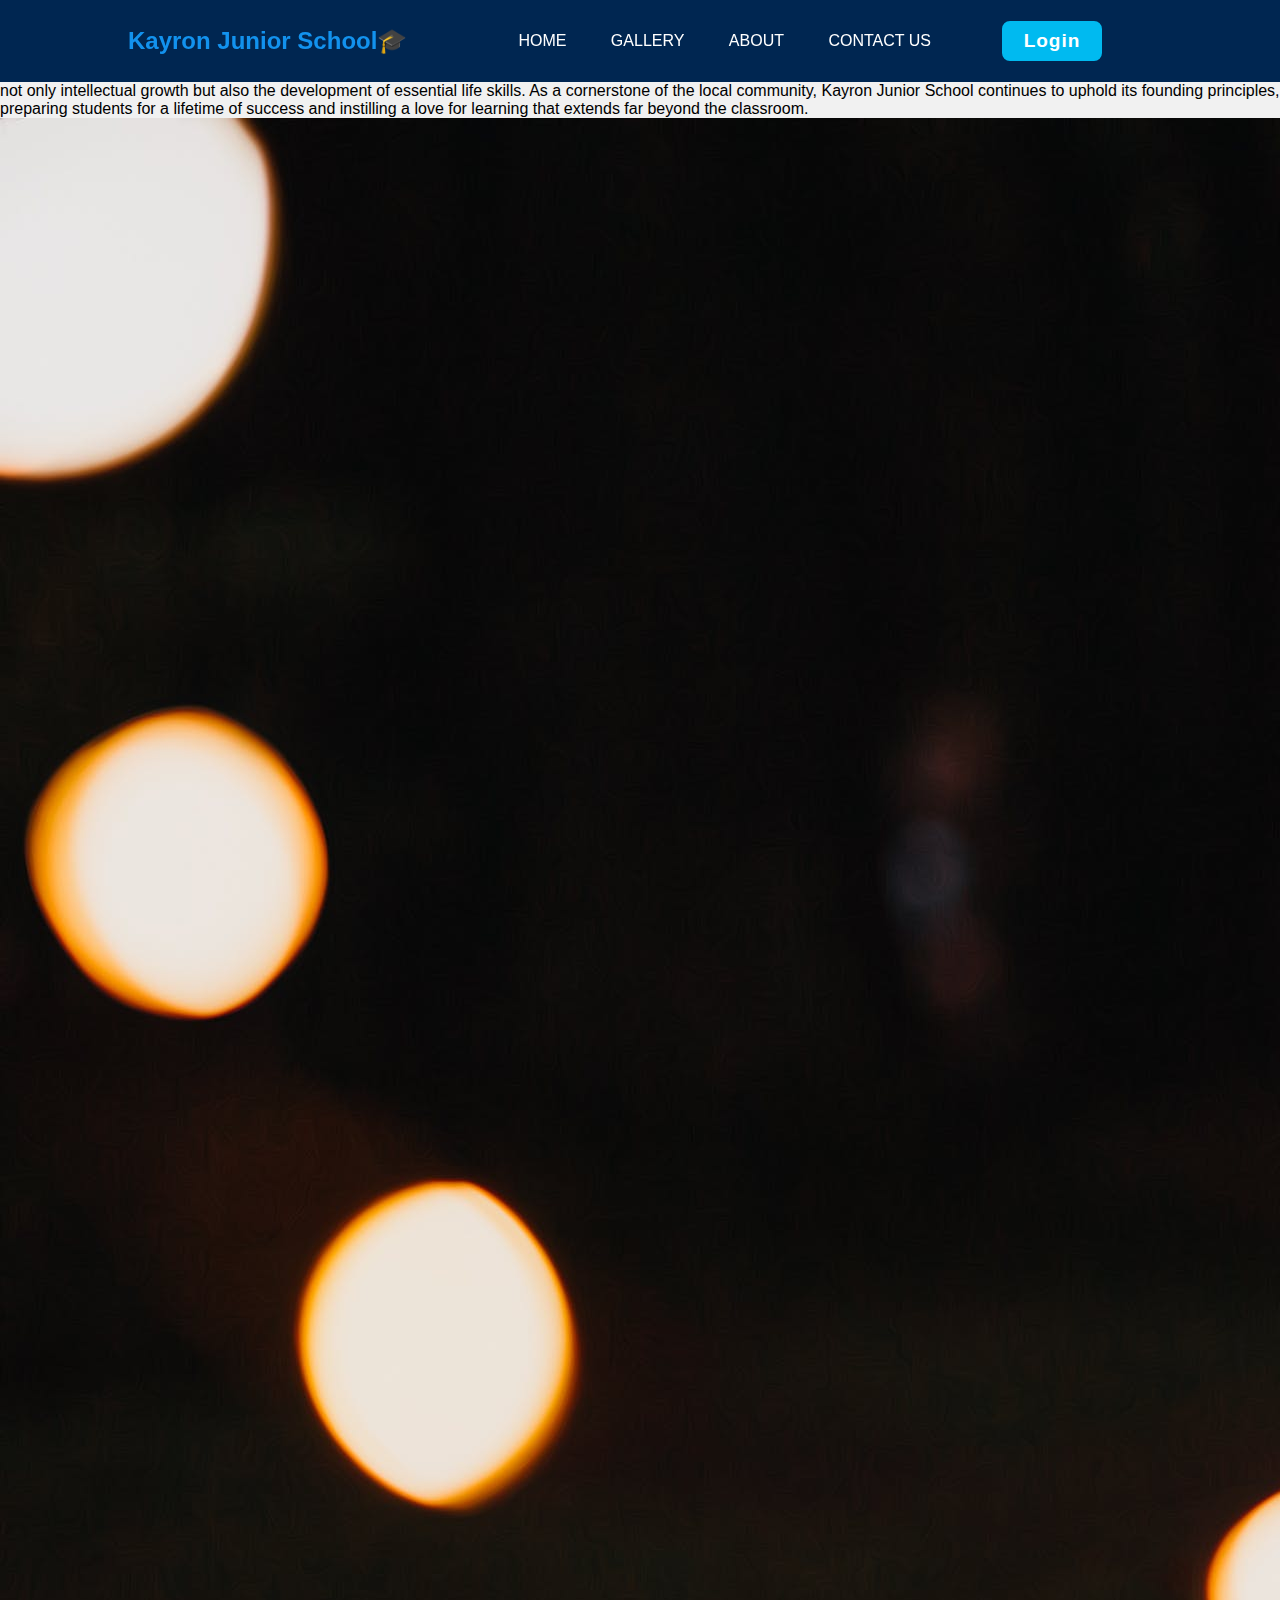
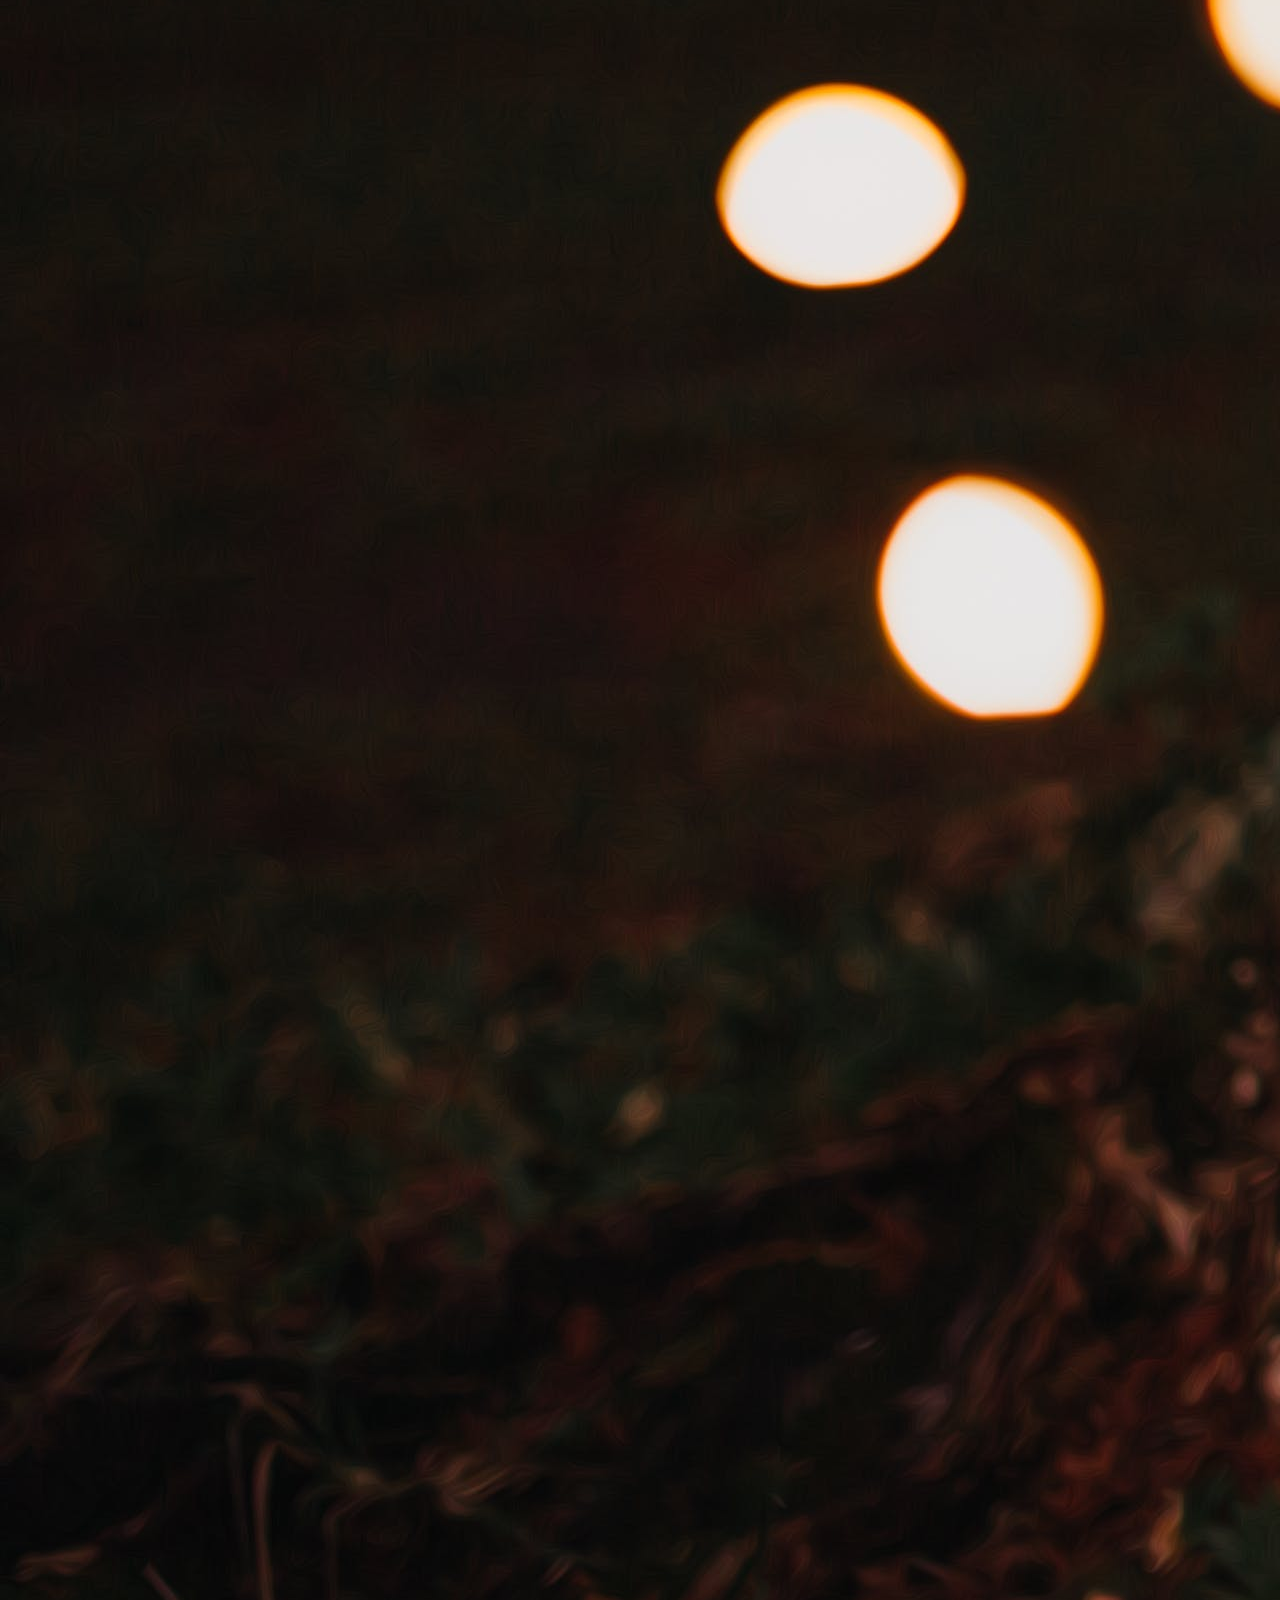
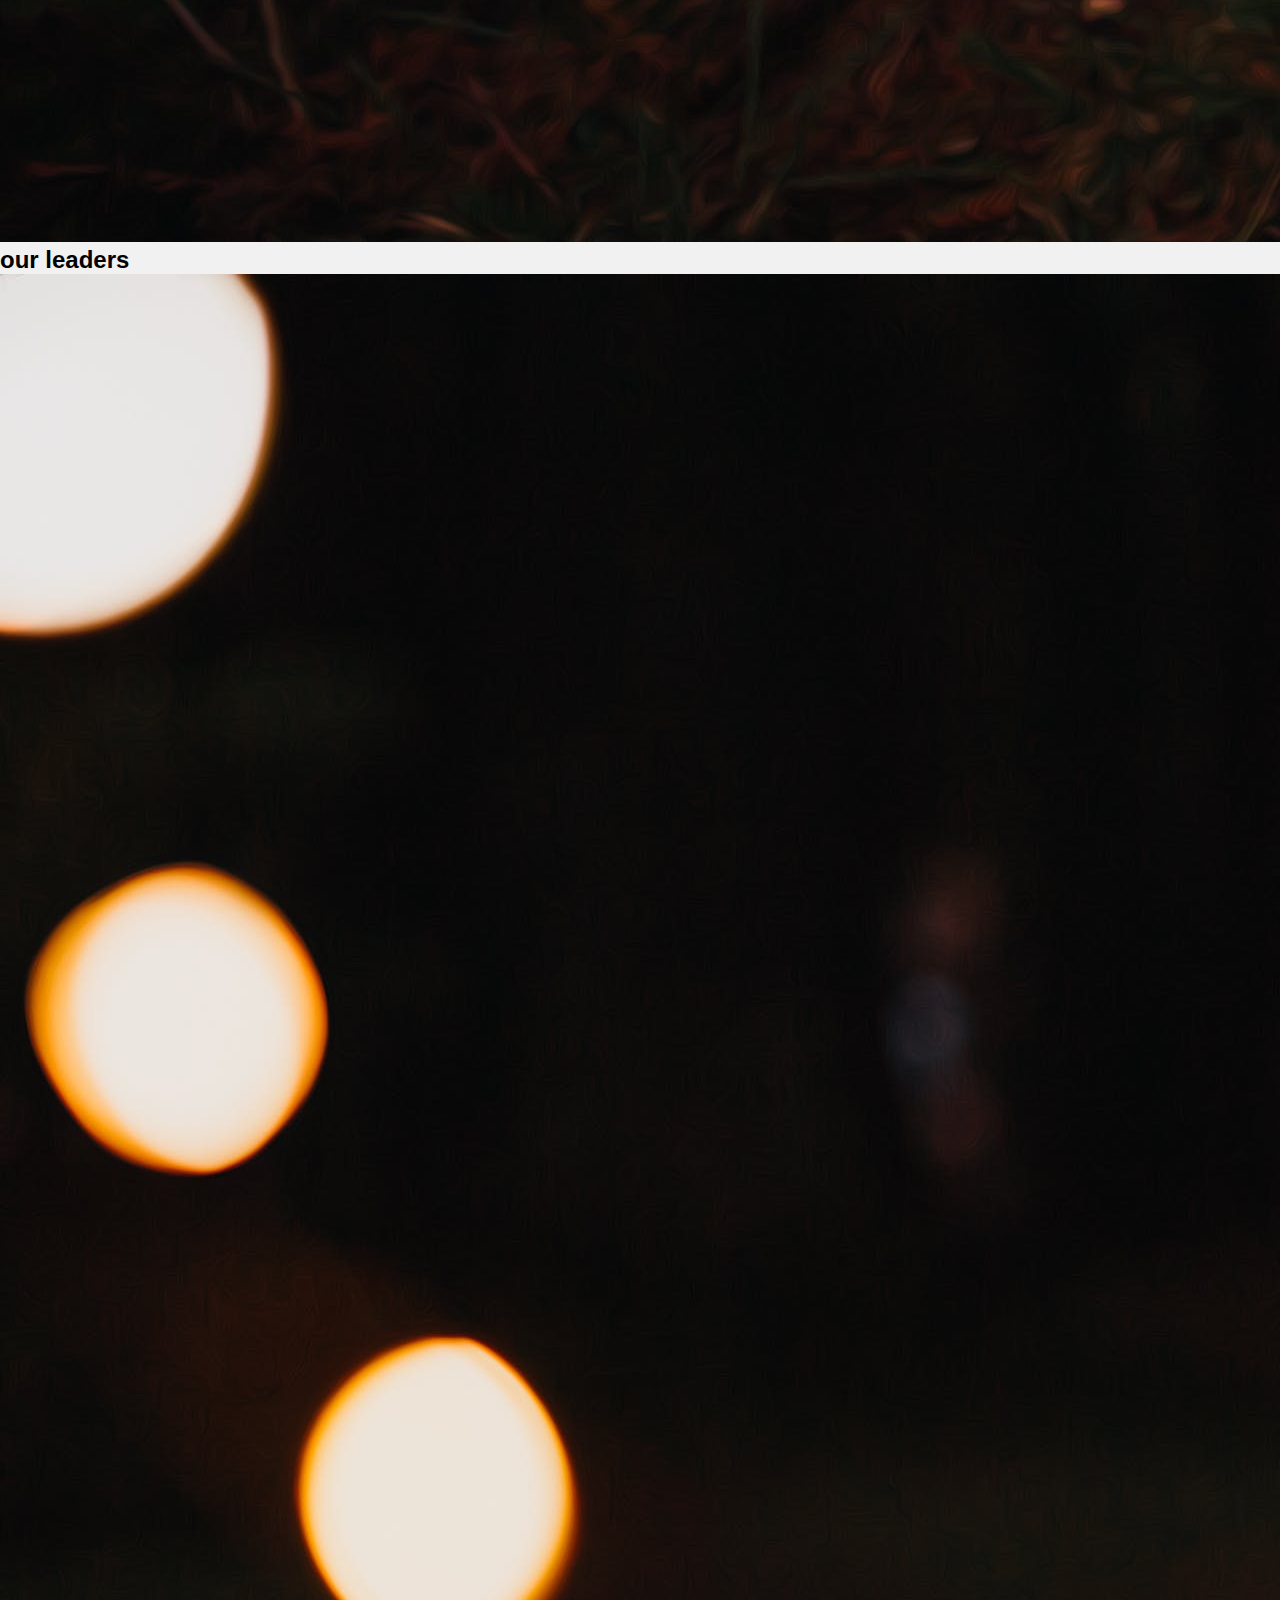
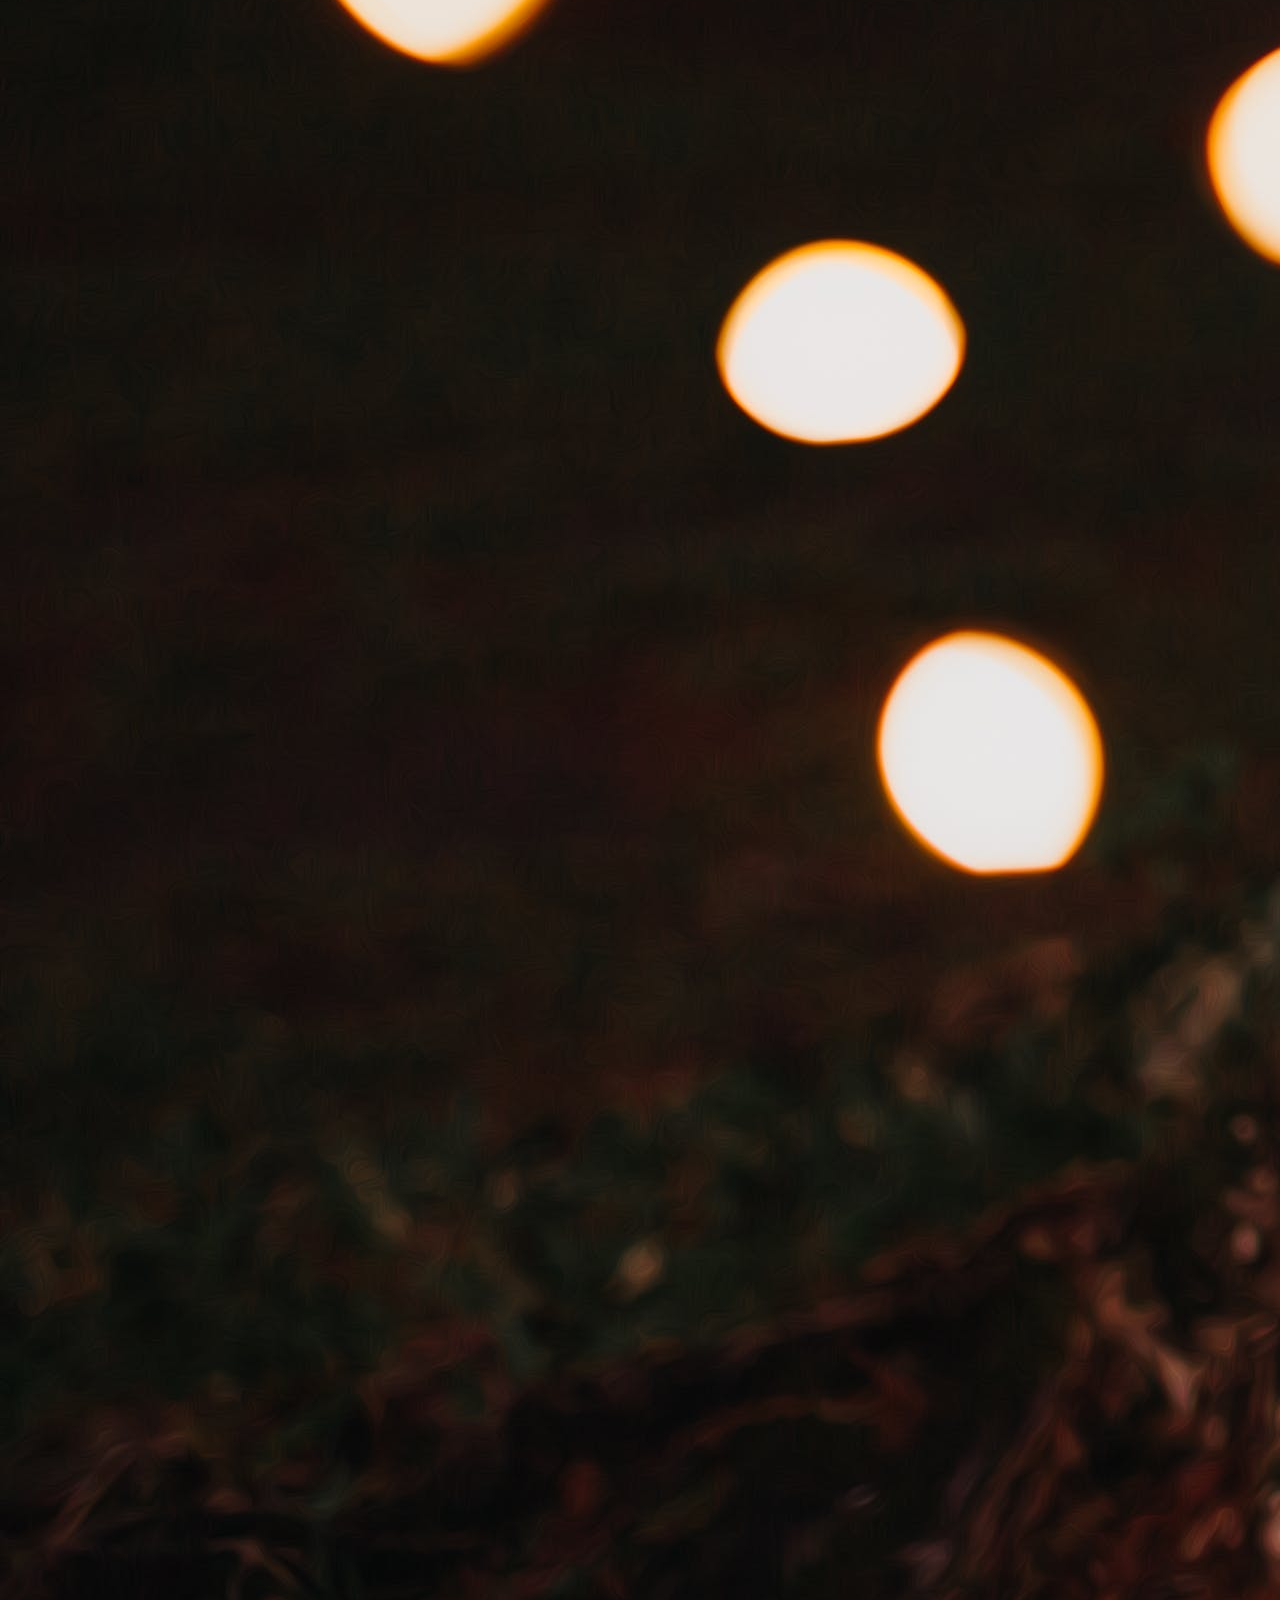
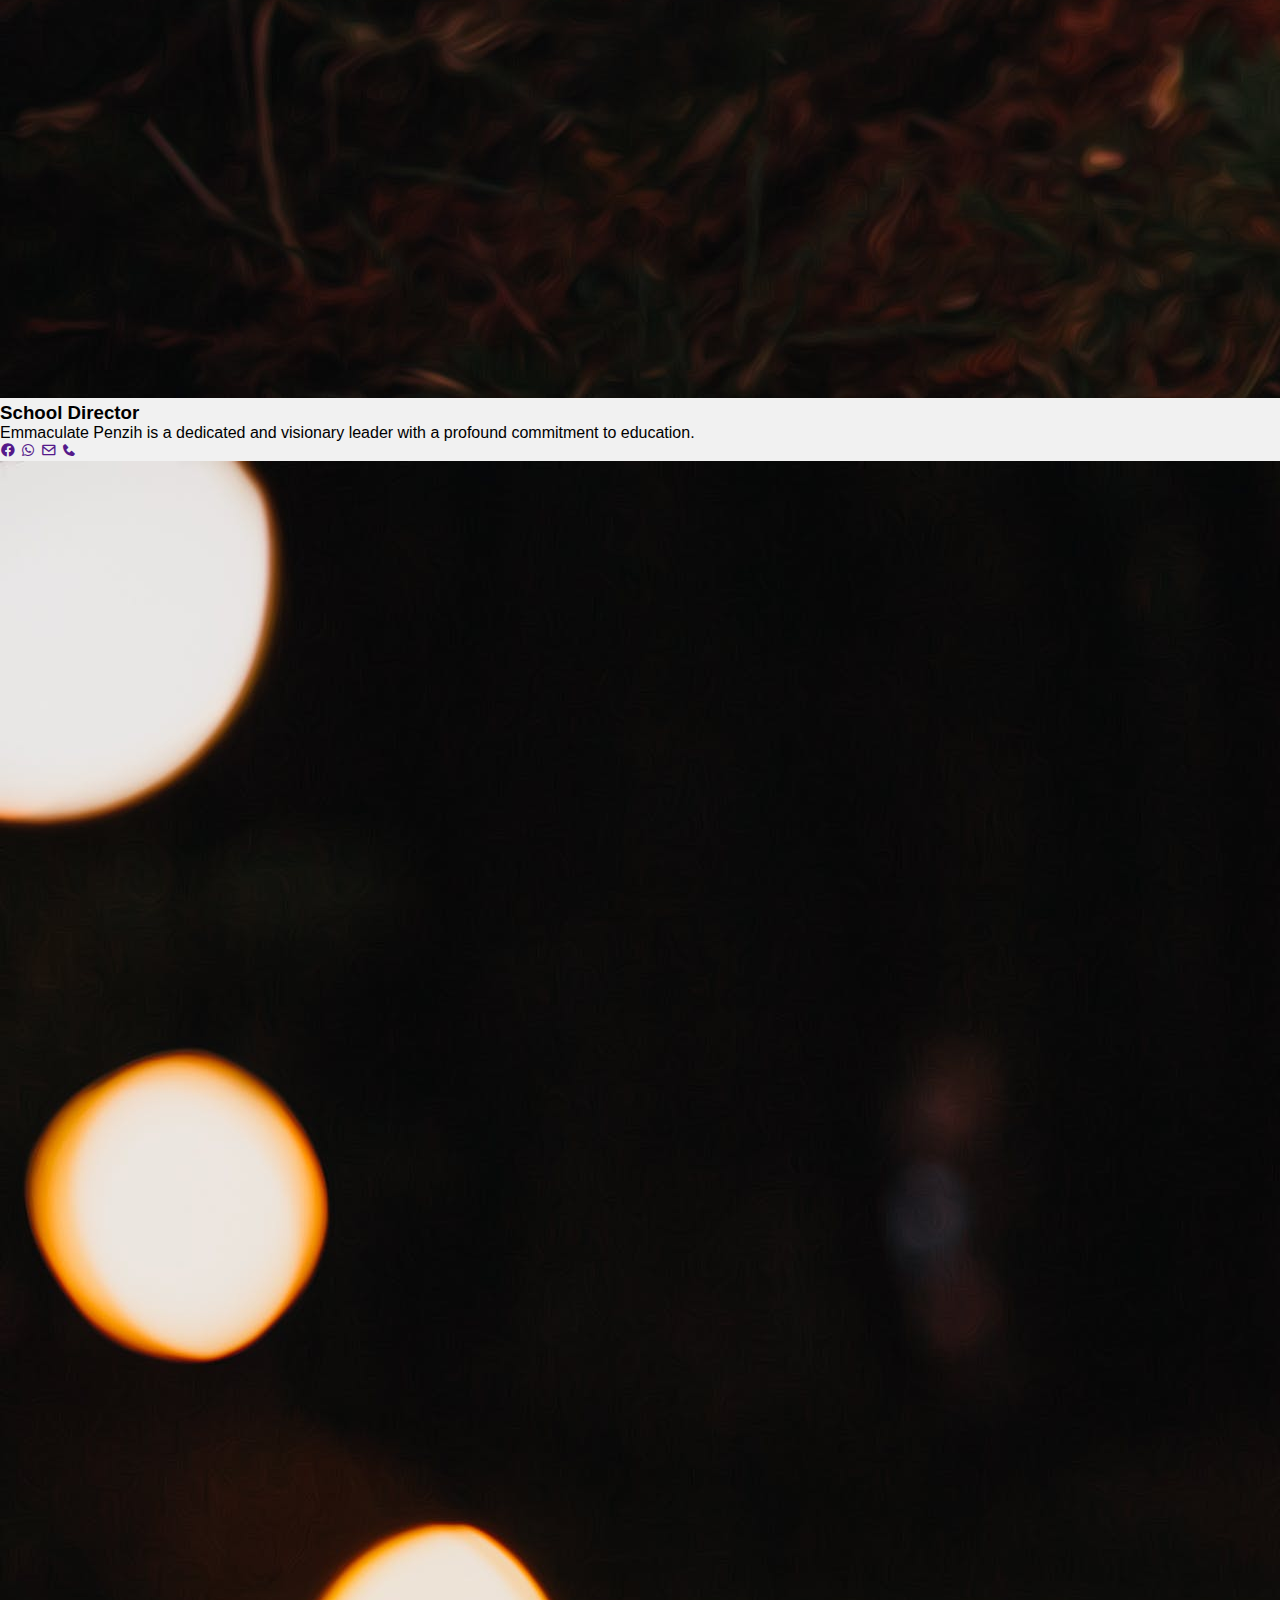
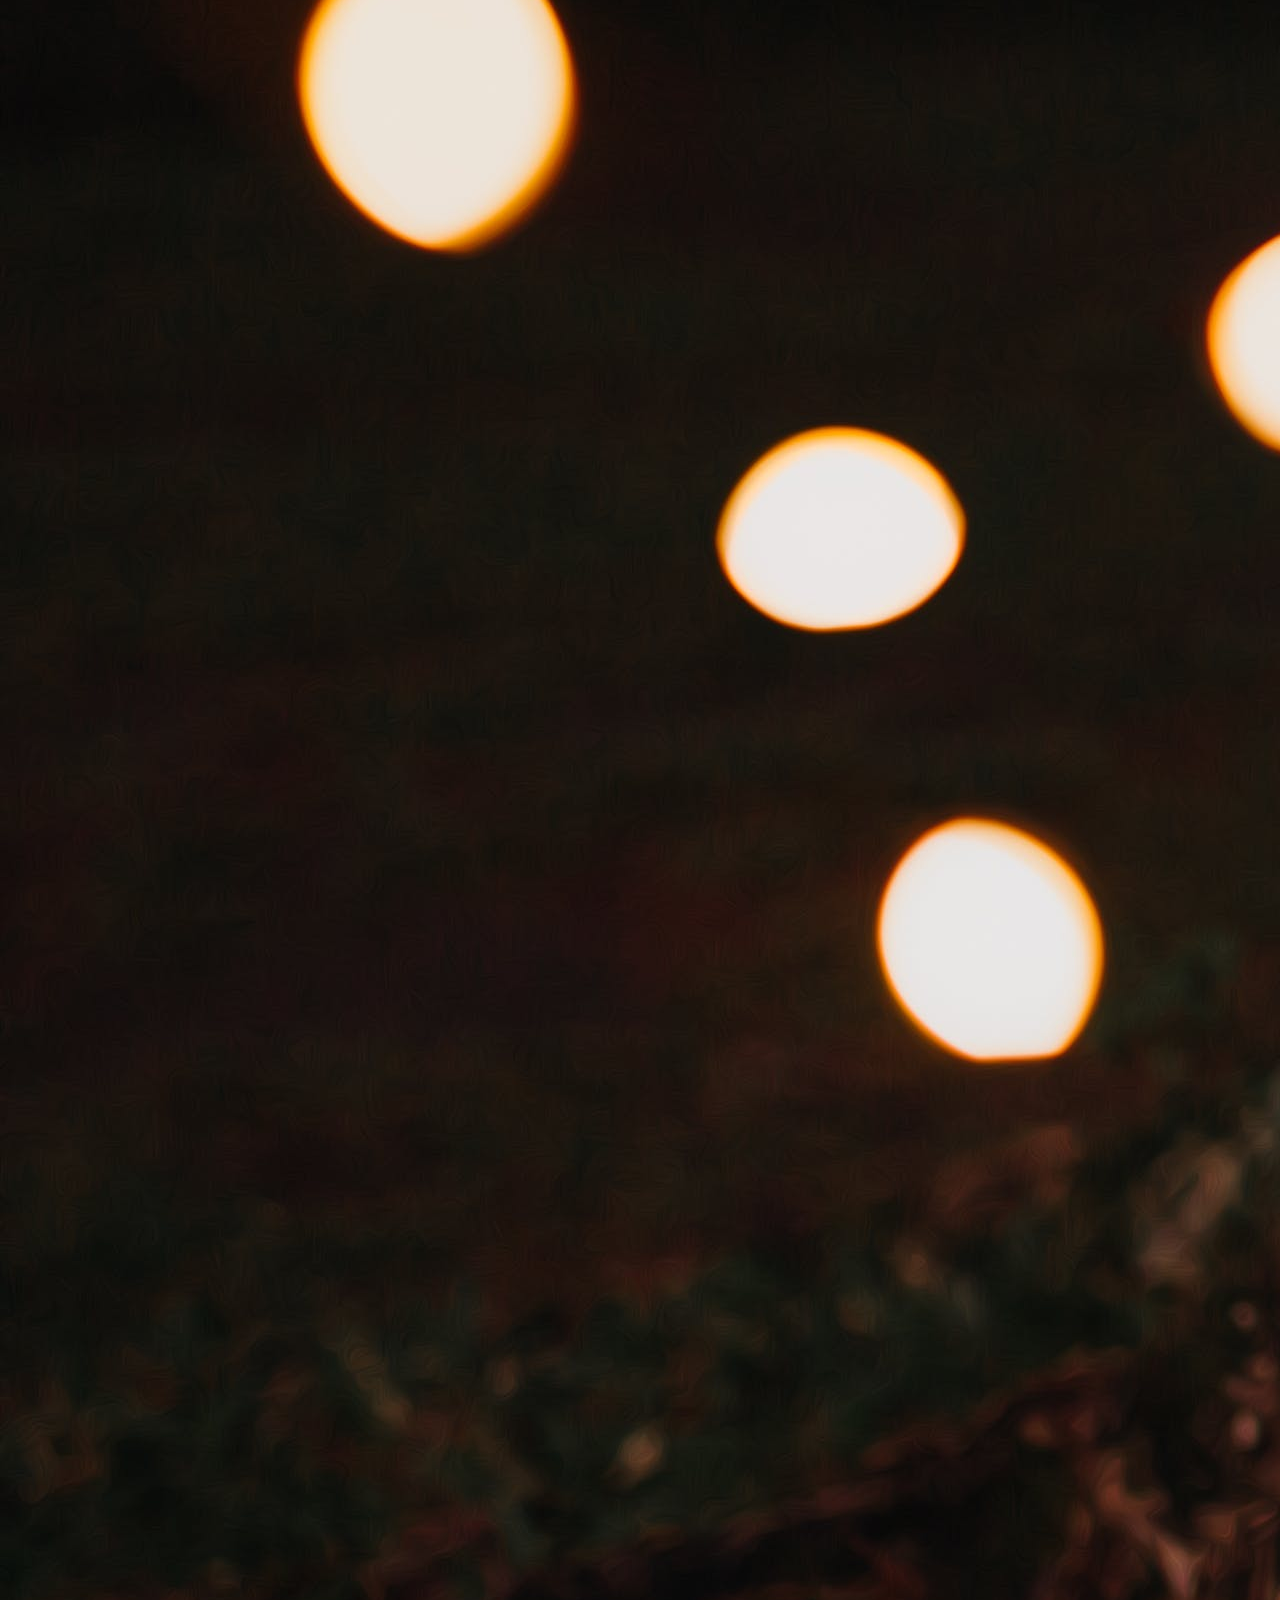
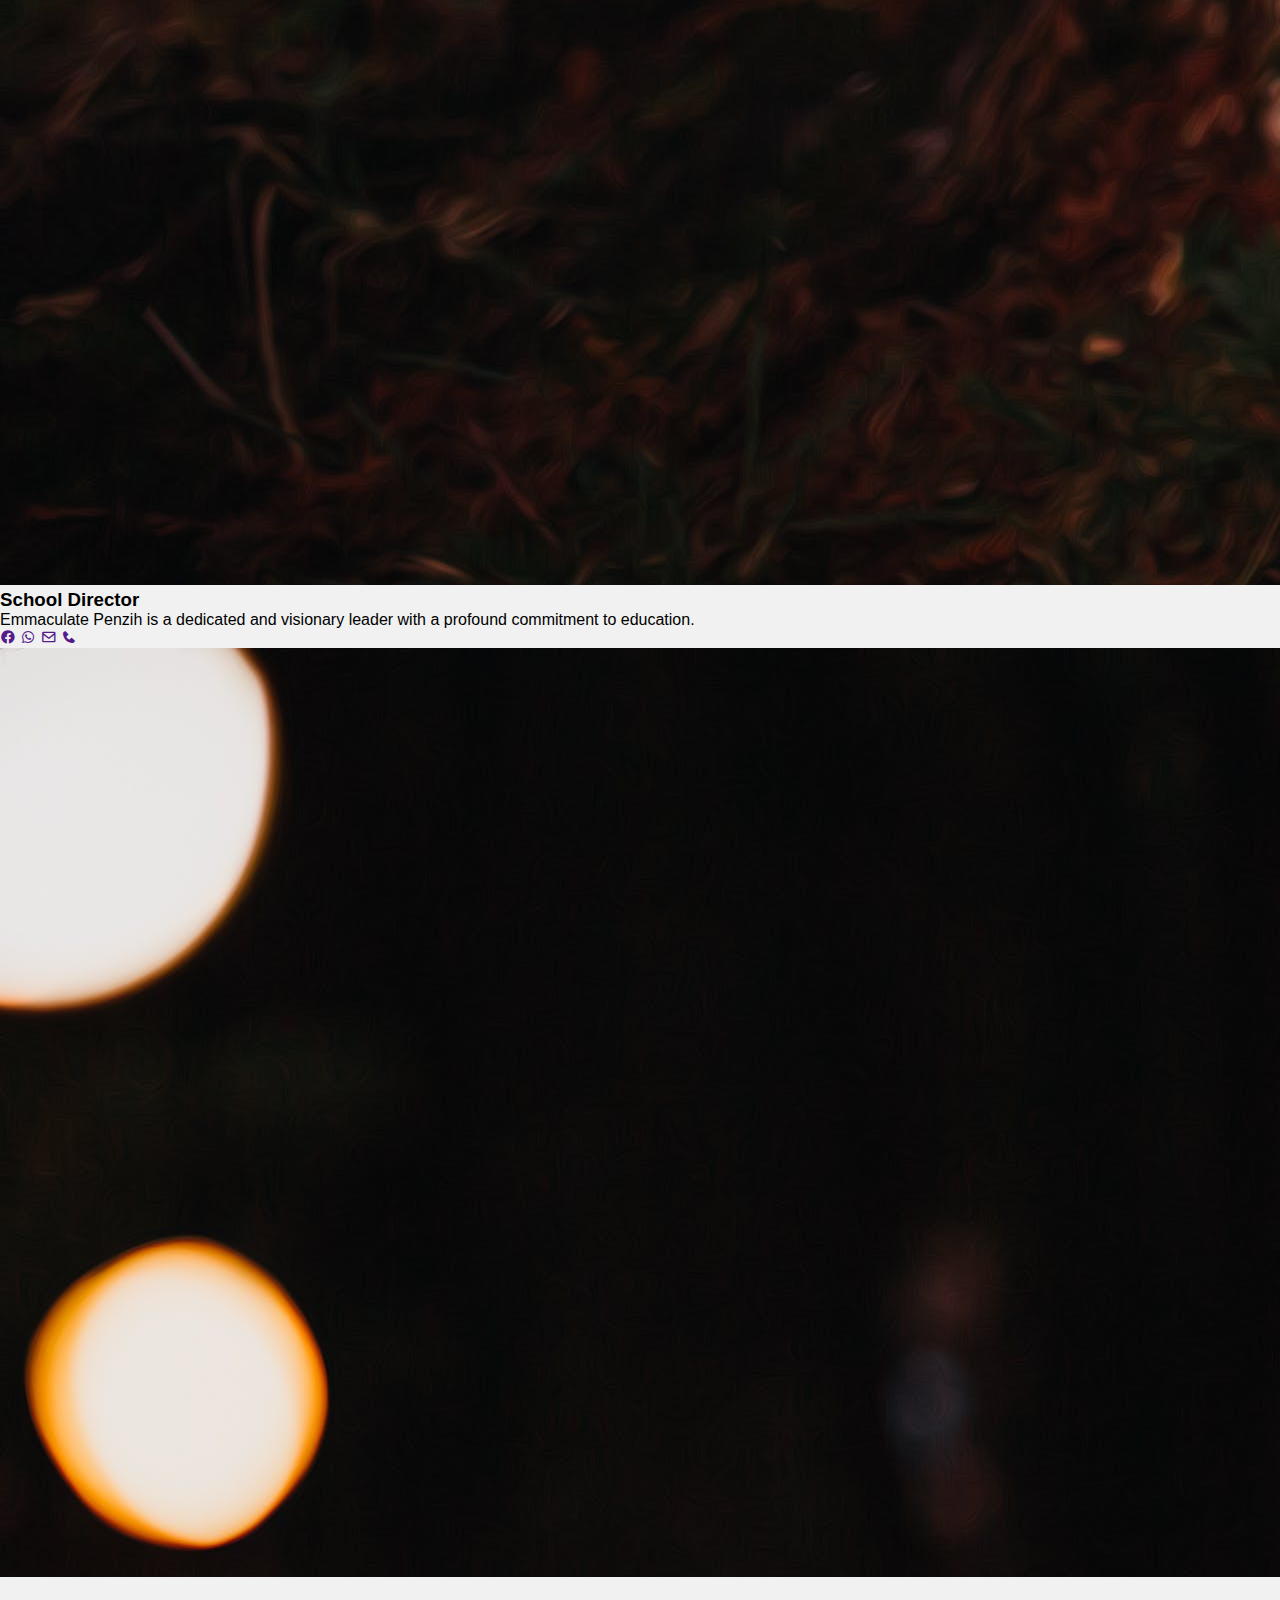
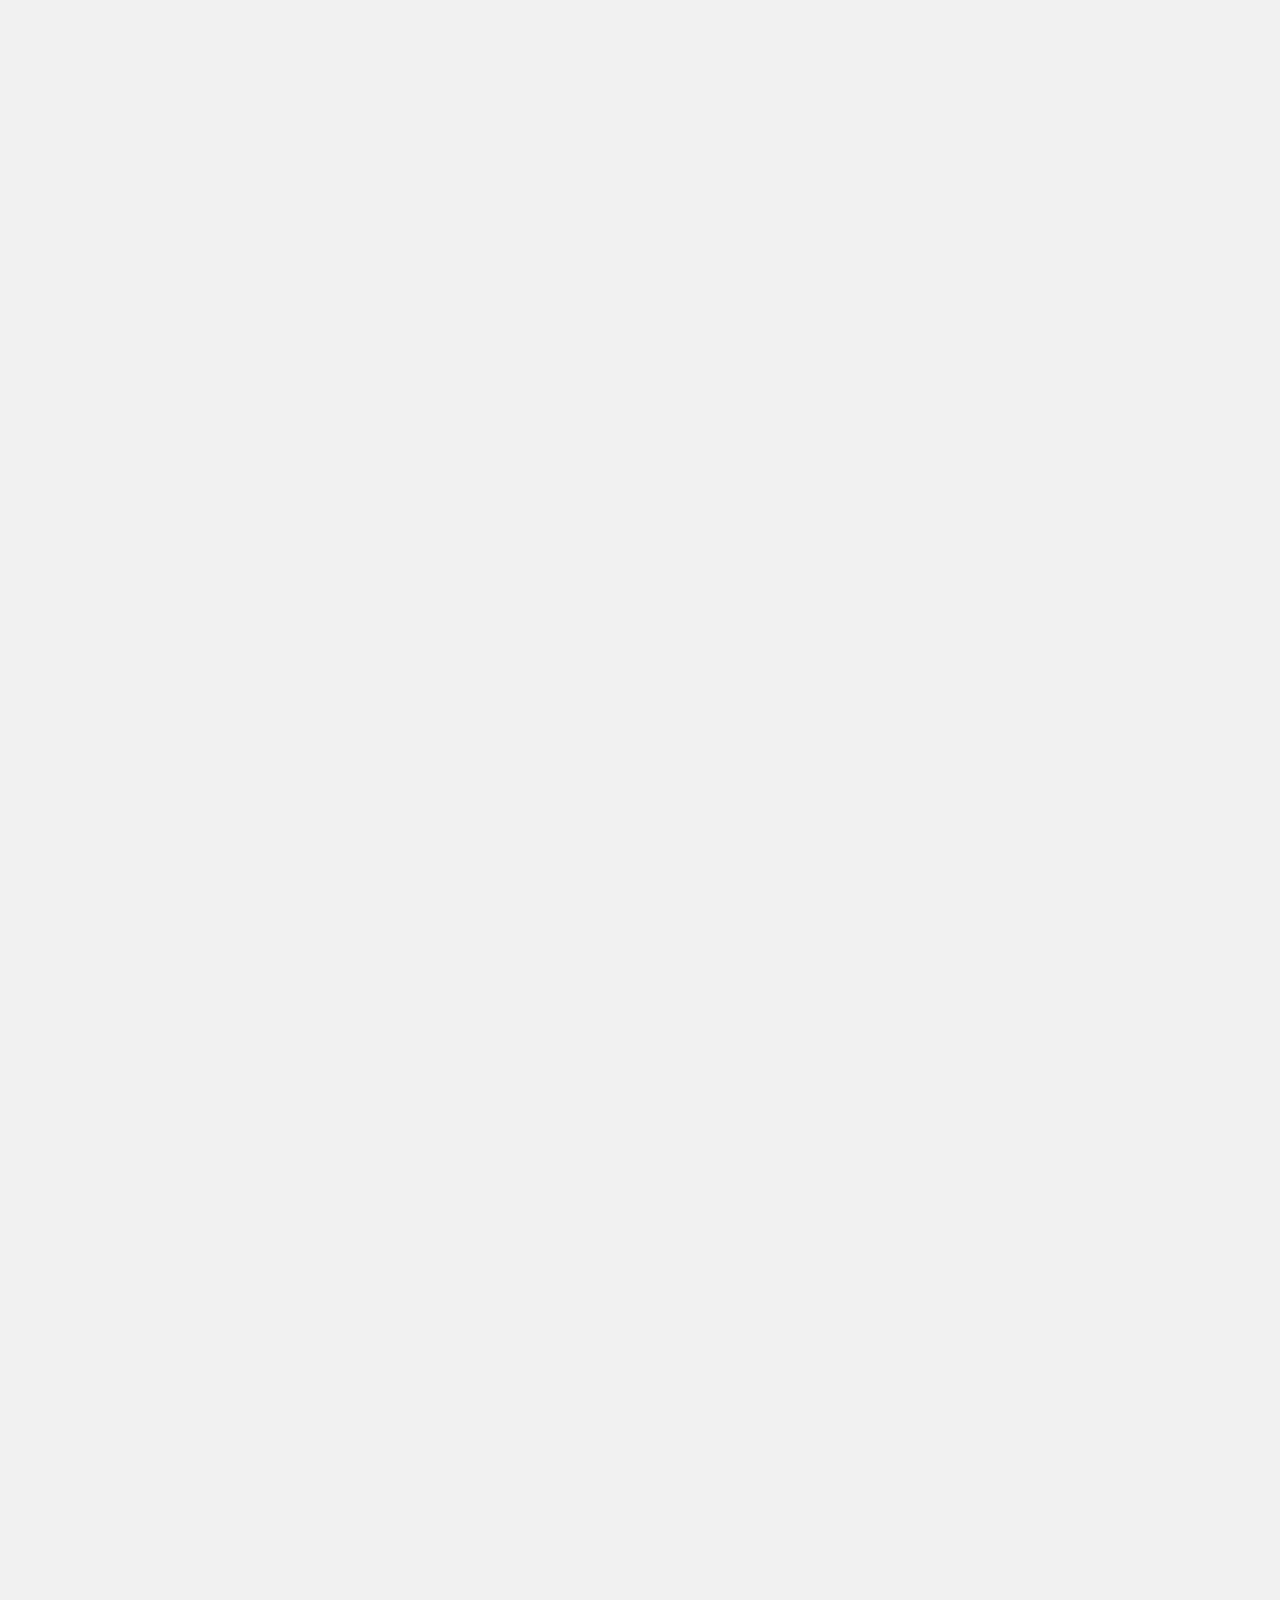
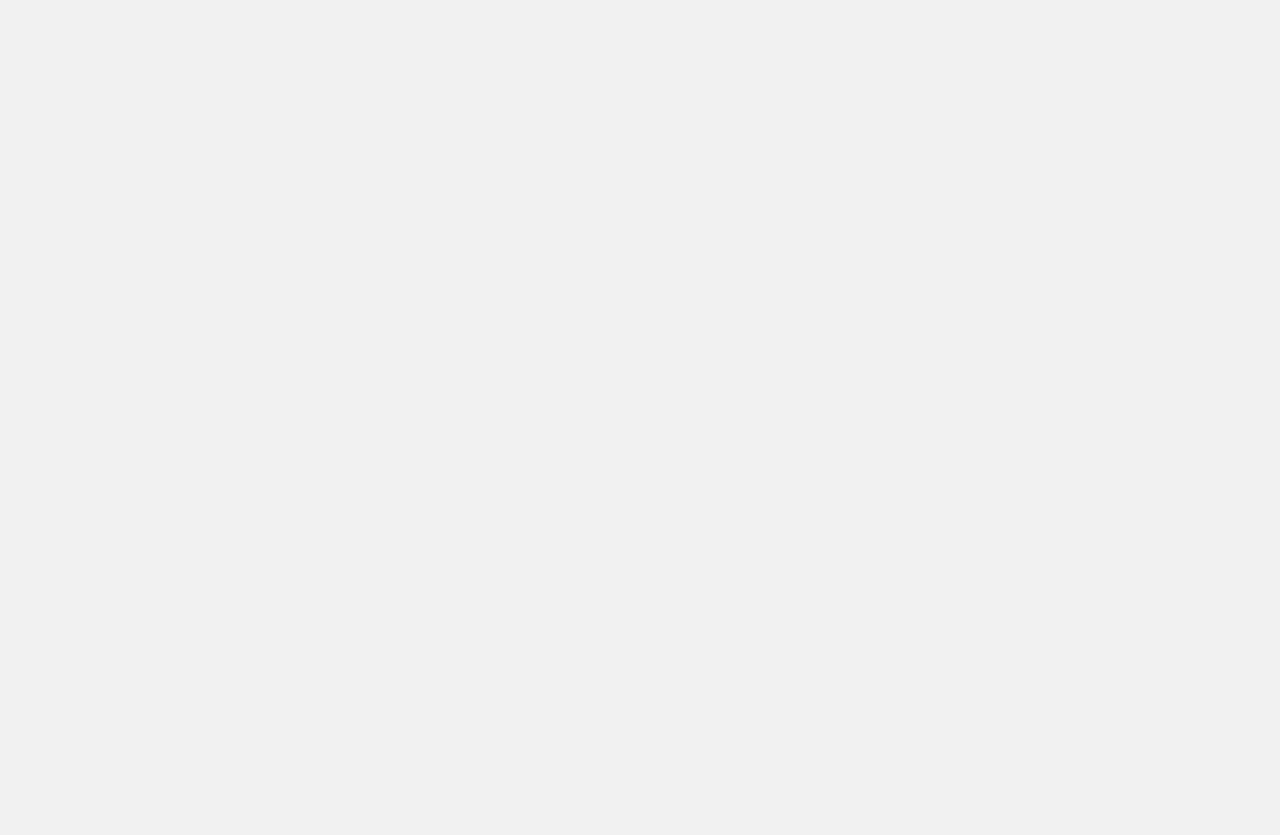
==== about.html @ 2bb521f2 "Add files via upload" ====
<!DOCTYPE html>
<html lang="en">
<head>
    <meta charset="UTF-8">
    <meta name="viewport" content="width=device-width, initial-scale=1.0">
    <title>About us</title>
    <link rel="stylesheet" href="css/style.css">
    <script src="https://cdn.jsdelivr.net/npm/swiper@11/swiper-bundle.min.js"></script>
    <link rel="stylesheet" href="https://cdn.jsdelivr.net/npm/swiper@11/swiper-bundle.min.css"/>
    <link rel="stylesheet" href="https://cdnjs.cloudflare.com/ajax/libs/font-awesome/5.15.4/css/all.min.css">
    <link rel="stylesheet" href="https://cdnjs.cloudflare.com/ajax/libs/font-awesome/6.0.0-beta3/css/all.min.css" integrity="sha384-......" crossorigin="anonymous">
    <link href="https://unpkg.com/boxicons@2.1.0/css/boxicons.min.css" rel="stylesheet">
    <link rel="stylesheet" href="https://cdnjs.cloudflare.com/ajax/libs/font-awesome/5.15.4/css/all.min.css" integrity="sha512-xjZq2jf3vzsFoXGrBmBuX6XA/oSMsdPBhNf/52LJd8eRE83b3FgjWxT3LVpC8AkGYHEFvQ7UuNlB4yytET7i1A==" crossorigin="anonymous" referrerpolicy="no-referrer" />
</head>
<body>
    <!--header section-->
    <header class="header">
        <a href="" class="logo">Kayron Junior School🎓</a>

        <input type="checkbox" id="check">
        <label for="check" class="icons">
            <i class="fas fa-bars" id="menu-icon"></i>
            <i class="fa-solid fa-xmark" id="close-icon"></i>
        </label>

        <nav class="navbar">
            <a href="index.html">HOME</a>
            <a href="gallery.html">GALLERY</a>
            <a href="about.html">ABOUT</a>
            <a href="contact.html">CONTACT US</a>
        </nav>
        <a href="login.html" class="btn-box">Login</a>
     </header>
    <main class="history">
        <section class="school-history">
            <h2>Brief History Of Our School</h2>
            <div class="brief-history">
                <p>Established in 2016, Kayron Junior School has emerged as a beacon of educational excellence and personalized learning. From its inception, the school has been dedicated to providing a nurturing and intellectually stimulating environment for young learners. With a focus on small class sizes and individualized attention, Kayron Junior School has consistently prioritized the holistic development of its students. The school's commitment to academic rigor is complemented by a vibrant array of extracurricular activities, promoting not only intellectual growth but also the development of essential life skills. As a cornerstone of the local community, Kayron Junior School continues to uphold its founding principles, preparing students for a lifetime of success and instilling a love for learning that extends far beyond the classroom.</p>
                <img src="photos/dark4.jpg" alt="image1">
            </div>
        </section>
        <section class="leaders-cards">
            <div class="department">
                <h2>our leaders</h2>
                <div class="leader-container">
                    <div class="leader">
                        <img src="photos/dark4.jpg" alt="image1" class="leader-image">
                        <div class="leader-content">
                            <h3 class="leader-title">School Director</h3>
                            <p class="leader-text">Emmaculate Penzih is a dedicated and visionary leader with a profound commitment to education.</p>
                            <a href="" class="leader-icons"><i class='bx bxl-facebook-circle'></i></a>
                            <a href="" class="leader-icons"><i class='bx bxl-whatsapp'></i></a>
                            <a href="" class="leader-icons"><i class='bx bx-envelope'></i></a>
                            <a href="" class="leader-icons"><i class='bx bxs-phone'></i></a>
                        </div>
                    </div>
                    <div class="leader">
                        <img src="photos/dark4.jpg" alt="image2" class="leader-image">
                        <div class="leader-content">
                            <h3 class="leader-title">School Director</h3>
                            <p class="leader-text">Emmaculate Penzih is a dedicated and visionary leader with a profound commitment to education.</p>
                            <a href="" class="leader-icons"><i class='bx bxl-facebook-circle'></i></a>
                            <a href="" class="leader-icons"><i class='bx bxl-whatsapp'></i></a>
                            <a href="" class="leader-icons"><i class='bx bx-envelope'></i></a>
                            <a href="" class="leader-icons"><i class='bx bxs-phone'></i></a>
                        </div>
                    </div>
                    <div class="leader">
                        <img src="photos/dark4.jpg" alt="image3" class="leader-image">
                        <div class="leader-content">
                            <h3 class="leader-title">School Director</h3>
                            <p class="leader-text">Emmaculate Penzih is a dedicated and visionary leader with a profound commitment to education.</p>
                            <a href="" class="leader-icons"><i class='bx bxl-facebook-circle'></i></a>
                            <a href="" class="leader-icons"><i class='bx bxl-whatsapp'></i></a>
                            <a href="" class="leader-icons"><i class='bx bx-envelope'></i></a>
                            <a href="" class="leader-icons"><i class='bx bxs-phone'></i></a>
                        </div>
                    </div>
                </div>
            </div>
        </section>
    </main>
</body>
</html>
---- css/style.css ----
@import url(https://fonts.googleapis.com/css?family=Roboto:300,400);
@import url(https://maxcdn.bootstrapcdn.com/font-awesome/4.4.0/css/font-awesome.min.css);
*
{
    margin: 0;
    padding: 0;
    box-sizing: border-box;
    font-family: 'Segoe UI', Tahoma, Geneva, Verdana, sans-serif;
}
body
{
    min-height: 100vh;
    background: #f1f1f1;
}
/*HEADER*/
.header
{
    position: fixed;
    top: 0;
    left: 0;
    width: 100%;
    margin-top: auto;
    padding: 1.3rem 10%;
    display: flex;
    justify-content: space-between;
    align-items: center;
    z-index: 100;
    background: #002651;
}
.header::before
{
    content: '';
    position: absolute;
    top: 0;
    left: 0;
    width: 100%;
    height: 100%;
    backdrop-filter: blur(50px);
    z-index: -1;
}
.logo
{
    font-size: 1.5rem;
    color: #1292ee;
    text-decoration: none;
    font-weight: 700;
}
.navbar a
{
    font-size: 1rem;
    color: #ffff;
    text-decoration: none;
    font-weight: 500;
    margin-left: 2.5rem;
}
#check
{
    display: none;
}
.icons
{
    font-size: 2rem;
    position: absolute;
    right: 5%;
    color: #fff;
    cursor: pointer;
    display: none;
}
.btn-box
{
    position: relative;
    display: inline-flex;
    text-decoration: none;
    justify-content: center;
    align-items: center;
    width: 100px;
    height: 40px;
    color: #fff;
    background-color: #00baf0;
    border: 2px solid #00baf0;
    border-radius: 8px;
    font-size: 19px;
    font-weight: 600;
    letter-spacing: 1px;
    margin-right: 50px;
}
/*FOOTER*/
footer
{
    border-radius: 10px;
    margin-top: 50px;
    background: #002651;
}
.footerContainer
{
    width: 100%;
    padding: 70px 30px 20px;
}
.socialIcons
{
    display: flex;
    justify-content: center;
}
.socialIcons a
{
    text-decoration: none;
    padding: 10px;
    background: #fff;
    margin: 10px;
    border-radius: 50%;
}
.socialIcons a i
{
    font-size: 2em;
    color: #1292ee;
    opacity: 0.9;
}
.socialIcons a:hover
{
    background: #002651;
    transition: 0.5s;
}
.socialIcons a:hover i
{
    color: #fff;
    transition: 0.5s;
}
ul
{
    list-style-type: none;
}
.footerNav
{
    margin: 30px 0;
}
.footerNav ul
{
    display: flex;
    justify-content: center;
}
.footerNav ul li a
{
    color: #fff;
    margin: 20px;
    text-decoration: none;
    font-size: 10px;
    opacity: 0.7;
    transition: 0.5s;
}
.footerNav ul li a:hover
{
    opacity: 1;
}
.footerBottom
{
    background: #000;
    padding: 20px;
    text-align: center;

}
.footerBottom
{
    color: #fff;
}
.designer
{
    opacity: 0.7;
    text-transform: uppercase;
    letter-spacing: 1px;
    font-weight: 400;
    margin: 0 5px;
}
/* caruosel */
.carousel-container 
{
    position: relative;
    margin: 0 auto;
    margin-bottom: 30px;
    margin-top: 15vh;
}
  
  .carousel 
{
    border-radius: 20px;
    display: flex;
    overflow: hidden;
    height: 600px;
}
  
  .slide 
{
    height: 100%;
    width: 1400px;
    object-fit: cover;
}
  .prev,
  .next 
{
    position: absolute;
    top: 50%;
    transform: translateY(-50%);
    color: white;
    font-size: 50px;
    font-weight: lighter;
    cursor: pointer;
    z-index: 2;
}
  
  .prev
{
    left: 30px; 
}
  
  .next 
{
    right: 30px;
}
/* grid items */
.sch-grid
{
    background: #002651;
    height: 50vh;
    margin-bottom: 30px;
    border-radius: 20px;
    border: none;
}
.grid-container 
{
    display: flex;
    justify-content: space-around;
    align-items: center;
    height: 30vh;
    margin-top: 90px;
}
  .grid-item 
{
    color: white;
    font-weight: lighter;
    font-family: 'poppins',sans-serif;
    text-align: center;
    padding: 20px;
    flex: 1;
    width: 30%;
    transition: background-color 0.3s ease;
}
  .grid-item i 
{
    font-size: 2em;
    font-weight: 300;
    color: white;
    margin-bottom: 10px;
}
/* about our school */
.about
{
    border: none;
    border-radius: 20px;
    margin-top: 50px;
    background: #002651;
}
  .color
{
    background: #B8B4BE;
    border-radius: 20px;
}
  .about-heading
{
    text-align: center;
    font-size: 1.5em;
    font-family: Arial, Helvetica, sans-serif;
    font-weight: 300;
    color: #fff;
}
  .container 
{
    display: flex;
    align-items: center;
    justify-content: space-between;
    max-width: 1200px;
    margin: 0 auto;
    padding: 20px;
    margin-top: 30px;
}

  .container p 
{
  flex: 1;
  color: white;
  font-weight: lighter;
  font-family: 'poppins',sans-serif;
    margin-left: 20px;
    margin-right: 20px;
    max-width: 800px;
}
  .container img {
    max-width: 40%;
    border-radius: 8px;
}
  .learn
{
    text-align: center;
    
}
  .learn a
{
    position: relative;
    display: inline-flex;
    text-decoration: none;
    justify-content: center;
    align-items: center;
    width: 150px;
    height: 40px;
    color: #fff;
    background-color: #00abf0;
    border: 2px solid #00abf0;
    border-radius: 8px;
    font-size: 15px;
    font-weight: 300;
    letter-spacing: 1px;
    margin-right: 30px;
    margin-top: 20px;
}
  .learn a:hover
{
    background: #0056b3;
    border: none;
}
/*  our leaders */
.card-grid h2
{
    color: #fff;
    text-align: center;
}
.card-container {
    display: flex;
    justify-content: center;
    align-items: center;
    flex-wrap: wrap;
    background: transparent;
  }
  .card {
    width: 300px;
    background-color: #fff;
    border-radius: 8px;
    box-shadow: 0 0 10px rgba(0, 0, 0, 0.1);
    overflow: hidden;
    margin: 20px;
  }
  .card-image {
    width: 100%;
    height: 200px;
    object-fit: cover;
  }
  
  .card-content {
    padding: 20px;
  }
  .card-title {
    font-size: 1.5rem;
    margin-bottom: 10px;
  }
  .card-text {
    color: #333;
    font-size: 1rem;
    line-height: 1.4;
  }
  .card-button {
    display: inline-block;
    padding: 8px 16px;
    margin-top: 10px;
    text-decoration: none;
    color: #fff;
    background-color: #007bff;
    border-radius: 4px;
    transition: background-color 0.3s ease;
  }
  
  .card-button:hover {
    background-color: #0056b3;
  }
  /* contact us page */
  .contact
  {
    position: relative;
    min-height: 100vh;
    padding: 50px 20px;
    display: flex;
    justify-content: center;
    align-items: center;
    flex-direction: column;
    background: #f1f1f1;
    color: #000;
    margin-top: 40px;
  }
  .contact .content
  {
    max-width: 800px;
    text-align: center;
  }
  .contact .content h2
  {
    font-size: 36px;
    font-weight: 500;
    color: #000;
    font-family: Arial, Helvetica, sans-serif;
  }
  .contact .content p
  {
    font-size: 15px;
    font-weight: 300;
    font-family: Arial, Helvetica, sans-serif;
  }
  .contact-us
  {
    width: 100%;
    display: flex;
    justify-content: center;
    align-items: center;
    margin-top: 30px;
  }
  .contact-us .contactInfo
  {
    width: 50%;
    display: flex;
    flex-direction: column;
  }
  .contact-us .contactInfo .box
  {
    position: relative;
    padding: 20px 0;
    display: flex;
  }
  .contact-us .contactInfo .box .icon
  {
    min-width: 60px;
    height: 60px;
    background: #00bcd4;
    color: #ffffff;
    display: flex;
    justify-content: center;
    align-items: center;
    border-radius: 50%;
    font-size: 22px;
  }
  .contact-us .contactInfo .box .text
  {
    display: flex;
    margin-left: 20px;
    font-size: 16px;
    flex-direction: column;
    font-weight: 300;
    font-family: Arial, Helvetica, sans-serif;
  }
  .contact-us .contactInfo .box a
  {
    text-decoration: none;
    color: #000;
  }
  .contact-us .contactInfo .box a:hover
  {
    text-decoration: underline;
    color: #00abf0;
  }
  .contact-us .contactInfo .box h3
  {
    font-weight: 500;
    color: #00bcd4;
  }
  .contact-form
  {
    width: 40%;
    padding: 40px;
    background: #002651;
    border-radius: 20px;
  }
  .contact-form h2
  {
    font-size: 30px;
    font-weight: 500;
    color: #ffff;
  }
  .contact-form
  {
    color: #fff;
  }
  .contact-form .inputbox
  {
    position: relative;
    width: 100%;
    margin-top: 10px;
  }
  .contact-form .inputbox input,
  .contact-form .inputbox textarea
  {
    width: 100%;
    padding: 5px 10px 5px 5px;
    font-size: 16px;
    margin: 10px 0;
    border: 2px solid #f1f1f1;
    border-radius: 10px;
   outline: none;
  }
  .contact-map
{
  justify-content: center;
  align-items: center;
}
.contact-map iframe
{
  background: #002651;
  border-radius: 20px;
  display: flex;
  justify-content: center;
  align-items: center;
  width: 420px;
  padding: 30px 40px;
  margin-left: 33%;
}

.map h2
{
  font-size: 36px;
  font-weight: 500;
  color: #00abf0;
  text-align: center;
}
/*  gallery page  */
.im-grid
{
  margin-top: 15vh;
}
.im-grid h2
{
  font-size: 26px;
  font-family: Verdana, Geneva, Tahoma, sans-serif;
  font-weight: 500;
  text-align: center;
}
.image-grid {
  display: grid;
  grid-template-columns: repeat(5, 1fr);
  gap: 10px;
}

.image-grid img {
  width: 100%;
  height: auto;
  cursor: pointer;
}

.zoom-overlay {
  display: none;
  position: fixed;
  top: 0;
  left: 0;
  width: 100%;
  height: 100%;
  background-color: rgba(0, 0, 0, 0.8);
  justify-content: center;
  align-items: center;
  flex-direction: column;
}

.zoom-image {
  max-width: 80%;
  max-height: 80%;
}

.close-icon {
  position: absolute;
  top: 10px;
  right: 10px;
  cursor: pointer;
  color: #fff;
  font-size: 24px;
}
  /*  login form  */
  .body
{
  display: flex;
  justify-content: center;
  align-items: center;
  min-height: 100vh;
  background: #f1f1f1;
}
.wrapper
{
  width: 420px;
  background: #002651;
  color: #fff;
  border-radius: 20px;
  padding: 30px 40px;
}
.wrapper h1
{
  font-size: 36px;
  text-align: center;
}
.wrapper .input-box
{
  position: relative;
  width: 100%;
  height: 50px; 
  margin: 30px 0;
}
.input-box input
{
  width: 100%;
  height: 100%;
  border: 2px solid #002651;
  border-radius: 10px;
  font-size: 16px;
  padding: 20px 45px 20px 20px;
  outline: none;
}
.input-box i
{
  color: #808080;
  position: absolute;
  right: 20px;
  top: 40%;
  transform: translate(-50%);
}
.wrapper .remember-forget
{
  display: flex;
  justify-content: space-between;
  font-size: 14.5px;
  margin: -15px 0 15px;
}
.remember-forget label input
{
  accent-color: #ffff;
  margin-right: 3px;
}
.remember-forget a
{
  color: #ffff;
  text-decoration: none;
}
.remember-forget a:hover
{
  text-decoration: underline;
  color: #00abf0;
}
.wrapper .button
{
  width: 50%;
  height: 45px;
  background: #007bff;
  border: none;
  outline: none;
  border-radius: 40px;
  margin-left: 85px;
  color: #fff;
  font-size: 20px;
  font-weight: 500;
  font-family: Arial, Helvetica, sans-serif;
}
/*   testimonials  */
.testimonial-container
{
  background: #002651;
  border-radius: 20px;
  max-width: 1170px;
  margin: auto;
  height: 60vh;
  padding: 0 15px;
}
.section-header
{
  text-align: center;
  margin-top: 50px;
}
.section-header .title
{
  font-size: 35px;
  font-weight: 600;
  text-transform: capitalize;
  color: #fff;
  line-height: 1.2;
  margin-top: 10vh;
}
.testimonails
{
  padding: 100px 0;
}
.testimonial-item
{
  margin-top: 3.5vh;
  background-color: hsl(0, 0%, 100%);
  padding: 30px;
  border-radius: 30px;
}
.testimonial-item .info
{
  display: flex;
  align-items: center;
}
.testimonial-item img
{
  max-width: 80px;
  border-radius: 50%;
  margin-right: 20px;
  vertical-align: middle;
}
.testimonial-item .name
{
  font-size: 24px;
  text-transform: capitalize;
  font-weight: 600;
  color: #000 hsl(0, 0%, 0%);
  line-height: 1.2;
}
.testimonial-item .job
{
  text-transform: capitalize;
  color: hsl(0, 0%, 40%);
}
.testimonial-item p
{
  margin-top: 20px;
  color: hsl(0, 0%, 40%);
}
.testimonial-item .rating
{
  margin-top: 15px;
  font-size: 14px;
  color: hsl(36, 88%, 66%);
}
.testimonails .swiper-pagination
{
  position: relative;
  margin-top: 40px;
  bottom: auto;
}
.testimonails .swiper-pagination-bullet
{
  height: 12px;
  width: 12px;
  background-color: hsl(0, 0%, 100%);
}
/* MEDIA QUERIES */
@media (max-width:992px) {
    .header{
        padding: 1.3rem 5%;
    }
}
@media (max-width:768px) {
    .icons{
        display: inline-flex;
    }
    #check:checked~.icons #menu-icon{
        display: none;
    }
    .icons #close-icon{
        display: none;
    }
    #check:checked~.icons #close-icon{
        display: block;
    }
    .logo{
        font-size: 15px;
    }
    .navbar{
        position: absolute;
        top: 100%;
        left: 0;
        width: 100%;
        height: 0;
        background: #002651;
        backdrop-filter: blur(50px);
        box-shadow: 0.5rem 1rem rgba(0, 0, 0, .1);
        overflow: hidden;
        transition: .3s ease;
    }
    #check:checked~.navbar{
        height: 17.7rem;
    }
    .navbar a{
        display: block;
        font-size: 1.1rem;
        margin: 1.5rem 0;
        text-align: center;
        transform: translateY(-50px);
        transition: .3s ease;
    }
    #check:checked~.navbar a{
        transform: translateY(0);
    }
    .carousel{
        height: 400px;
    }
    .grid-container{
        flex-direction: column;
        height: auto;
    }
    .grid-item{
        width: 100%;
        margin: 10px;
    }
    .sch-grid{
        height: auto;
    }
    .container{
        flex-direction: column;
        align-items: center;
    }
    .container p
    {
        order: 1;
        width: auto;
    }
    .container img{
        max-width: 100%;
        margin-top: 20px;
    }
    .card{
        width: 100%;
    }
    .contact{
      margin-top: 50px;
    }
    .contact-us {
      flex-direction: row;
      flex-wrap: wrap;
      justify-content: space-between;
    }
    .contact-us .contactInfo{
    width: 48%;
  }
  .contact-form{
    width: 1200px;
    padding: 30px 40px;
  }
  .contact-map h2{
    text-align: center;
  }
  .contact-map iframe{
    margin-left: 6%;
    padding: 30px 34px;
    width: 85%;
    height: 85%;
  }
  .image-grid{
    grid-template-columns: repeat(2, 1fr);
  }
  .testimonial-container {
    height: auto;
  }

  .section-header .title {
    font-size: 28px;
    margin-top: 3vh;
  }

  .testimonails {
    padding: 30px 0;
  }
  footer{
    width: 100%;
  }
  .socialIcons a i{
    font-size: 12px;
  }
  .socialIcons a{
    border-radius: 50%;
    font-size: 12px;
  }
    .footerNav ul{
    flex-direction: column;
  }
    .footerNav ul li{
    width: 100%;
    text-align: center;
    margin: 10px;
  }
}
@media only screen and (max-width: 480px) {
  .image-grid {
    grid-template-columns: 1fr;
  }
}
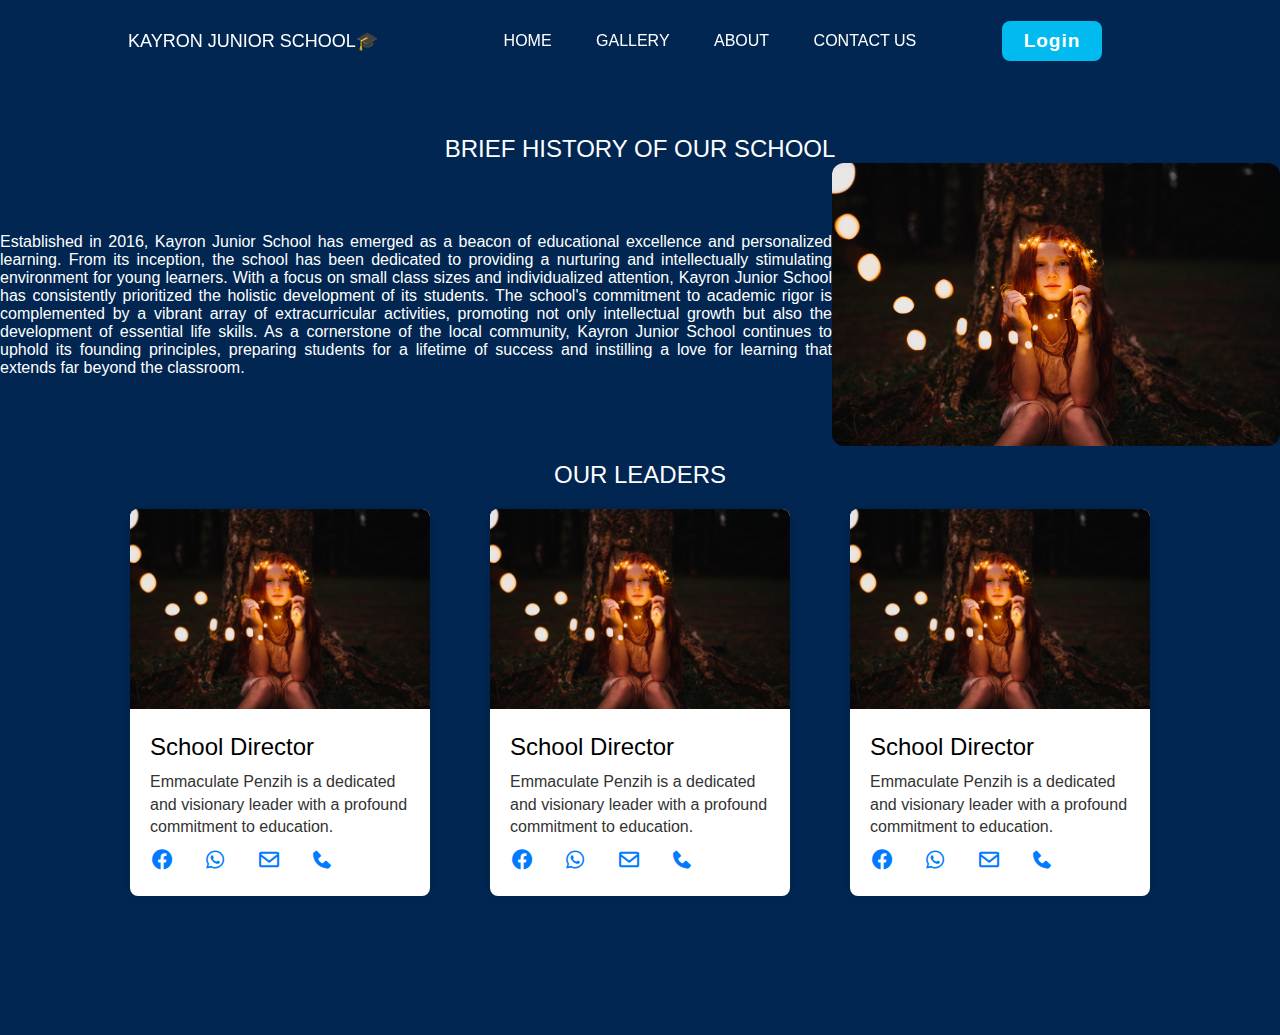
==== commit a663ffef: "about.html update" ====
--- a/about.html
+++ b/about.html
@@ -33,7 +33,9 @@
      </header>
     <main class="history">
         <section class="school-history">
-            <h2>Brief History Of Our School</h2>
+            <div class="s-history">
+                <h2>Brief History Of Our School</h2>
+            </div>
             <div class="brief-history">
                 <p>Established in 2016, Kayron Junior School has emerged as a beacon of educational excellence and personalized learning. From its inception, the school has been dedicated to providing a nurturing and intellectually stimulating environment for young learners. With a focus on small class sizes and individualized attention, Kayron Junior School has consistently prioritized the holistic development of its students. The school's commitment to academic rigor is complemented by a vibrant array of extracurricular activities, promoting not only intellectual growth but also the development of essential life skills. As a cornerstone of the local community, Kayron Junior School continues to uphold its founding principles, preparing students for a lifetime of success and instilling a love for learning that extends far beyond the classroom.</p>
                 <img src="photos/dark4.jpg" alt="image1">
--- a/css/style.css
+++ b/css/style.css
@@ -2,513 +2,646 @@
 @import url(https://maxcdn.bootstrapcdn.com/font-awesome/4.4.0/css/font-awesome.min.css);
 *
 {
-    margin: 0;
-    padding: 0;
-    box-sizing: border-box;
-    font-family: 'Segoe UI', Tahoma, Geneva, Verdana, sans-serif;
+  margin: 0;
+  padding: 0;
+  box-sizing: border-box;
+  font-family: 'Segoe UI', Tahoma, Geneva, Verdana, sans-serif;
 }
 body
 {
-    min-height: 100vh;
-    background: #f1f1f1;
+  min-height: 100vh;
+  background: #002651;
+  color: #fff;
 }
 /*HEADER*/
 .header
 {
-    position: fixed;
-    top: 0;
-    left: 0;
-    width: 100%;
-    margin-top: auto;
-    padding: 1.3rem 10%;
-    display: flex;
-    justify-content: space-between;
-    align-items: center;
-    z-index: 100;
-    background: #002651;
+  position: fixed;
+  top: 0;
+  left: 0;
+  width: 100%;
+  margin-top: auto;
+  padding: 1.3rem 10%;
+  display: flex;
+  justify-content: space-between;
+  align-items: center;
+  z-index: 100;
+  background: #002651;
 }
 .header::before
 {
-    content: '';
-    position: absolute;
-    top: 0;
-    left: 0;
-    width: 100%;
-    height: 100%;
-    backdrop-filter: blur(50px);
-    z-index: -1;
+  content: '';
+  position: absolute;
+  top: 0;
+  left: 0;
+  width: 100%;
+  height: 100%;
+  backdrop-filter: blur(50px);
+  z-index: -1;
 }
 .logo
 {
-    font-size: 1.5rem;
-    color: #1292ee;
-    text-decoration: none;
-    font-weight: 700;
+  font-size: 18px;
+  font-family: sans-serif;
+  color: #fff;
+  text-decoration: none;
+  text-transform: uppercase;
+  font-weight: 300;
 }
 .navbar a
 {
-    font-size: 1rem;
-    color: #ffff;
-    text-decoration: none;
-    font-weight: 500;
-    margin-left: 2.5rem;
+  font-size: 1rem;
+  color: #ffff;
+  text-decoration: none;
+  font-weight: 500;
+  margin-left: 2.5rem;
 }
 #check
 {
-    display: none;
+  display: none;
 }
 .icons
 {
-    font-size: 2rem;
-    position: absolute;
-    right: 5%;
-    color: #fff;
-    cursor: pointer;
-    display: none;
+  font-size: 2rem;
+  position: absolute;
+  right: 5%;
+  color: #fff;
+  cursor: pointer;
+  display: none;
 }
 .btn-box
 {
-    position: relative;
-    display: inline-flex;
-    text-decoration: none;
-    justify-content: center;
-    align-items: center;
-    width: 100px;
-    height: 40px;
-    color: #fff;
-    background-color: #00baf0;
-    border: 2px solid #00baf0;
-    border-radius: 8px;
-    font-size: 19px;
-    font-weight: 600;
-    letter-spacing: 1px;
-    margin-right: 50px;
+  position: relative;
+  display: inline-flex;
+  text-decoration: none;
+  justify-content: center;
+  align-items: center;
+  width: 100px;
+  height: 40px;
+  color: #fff;
+  background-color: #00baf0;
+  border: 2px solid #00baf0;
+  border-radius: 8px;
+  font-size: 19px;
+  font-weight: 600;
+  letter-spacing: 1px;
+  margin-right: 50px;
 }
 /*FOOTER*/
 footer
 {
-    border-radius: 10px;
-    margin-top: 50px;
-    background: #002651;
+  border-radius: 12px;
+  margin-top: 50px;
+  background: #002651;
 }
 .footerContainer
 {
-    width: 100%;
-    padding: 70px 30px 20px;
+  width: 100%;
+  padding: 70px 30px 20px;
 }
 .socialIcons
 {
-    display: flex;
-    justify-content: center;
+  display: flex;
+  justify-content: center;
 }
 .socialIcons a
 {
-    text-decoration: none;
-    padding: 10px;
-    background: #fff;
-    margin: 10px;
-    border-radius: 50%;
+  text-decoration: none;
+  padding: 10px;
+  background: #fff;
+  margin: 10px;
+  border-radius: 50%;
 }
 .socialIcons a i
 {
-    font-size: 2em;
-    color: #1292ee;
-    opacity: 0.9;
+  font-size: 2em;
+  color: #1292ee;
+  opacity: 0.9;
 }
 .socialIcons a:hover
 {
-    background: #002651;
-    transition: 0.5s;
+  background: #002651;
+  transition: 0.5s;
 }
 .socialIcons a:hover i
 {
-    color: #fff;
-    transition: 0.5s;
+  color: #fff;
+  transition: 0.5s;
 }
 ul
 {
-    list-style-type: none;
+  list-style-type: none;
 }
 .footerNav
 {
-    margin: 30px 0;
+  margin: 30px 0;
 }
 .footerNav ul
 {
-    display: flex;
-    justify-content: center;
+  display: flex;
+  justify-content: center;
 }
 .footerNav ul li a
 {
-    color: #fff;
-    margin: 20px;
-    text-decoration: none;
-    font-size: 10px;
-    opacity: 0.7;
-    transition: 0.5s;
+  color: #fff;
+  margin: 20px;
+  text-decoration: none;
+  font-size: 10px;
+  opacity: 0.7;
+  transition: 0.5s;
 }
 .footerNav ul li a:hover
 {
-    opacity: 1;
+  opacity: 1;
 }
 .footerBottom
 {
-    background: #000;
-    padding: 20px;
-    text-align: center;
+  background: #000;
+  padding: 20px;
+  text-align: center;
 
 }
 .footerBottom
 {
-    color: #fff;
+  color: #fff;
 }
 .designer
 {
-    opacity: 0.7;
-    text-transform: uppercase;
-    letter-spacing: 1px;
-    font-weight: 400;
-    margin: 0 5px;
+  opacity: 0.7;
+  text-transform: uppercase;
+  letter-spacing: 1px;
+  font-weight: 400;
+  margin: 0 5px;
+}
+
+.introduction-header h2
+{
+  text-align: center;
+  font-size: 24px;
+  font-weight: 300;
+  font-family: sans-serif;
+  text-transform: uppercase;
+  margin-top: 80px; 
+}
+.introduction-content 
+{ 
+  text-align: center;
+}
+.introduction-content p
+{
+  max-width: 600px;
+  margin: 0 auto;
+  padding: 10px;
+  text-align: justify;
+  text-justify: inter-word;
 }
 /* caruosel */
 .carousel-container 
 {
-    position: relative;
-    margin: 0 auto;
-    margin-bottom: 30px;
-    margin-top: 15vh;
-}
-  
-  .carousel 
-{
-    border-radius: 20px;
-    display: flex;
-    overflow: hidden;
-    height: 600px;
-}
-  
-  .slide 
-{
-    height: 100%;
-    width: 1400px;
-    object-fit: cover;
+  position: relative;
+  margin: 0 auto;
+  margin-bottom: 30px;
+  margin-top: 15vh;
+}
+.carousel 
+{
+  border-radius: 12px;
+  display: flex;
+  overflow: hidden;
+  height: 600px;
+} 
+.slide 
+{
+  height: 100%;
+  width: 1400px;
+  object-fit: cover;
 }
   .prev,
   .next 
 {
-    position: absolute;
-    top: 50%;
-    transform: translateY(-50%);
-    color: white;
-    font-size: 50px;
-    font-weight: lighter;
-    cursor: pointer;
-    z-index: 2;
+  position: absolute;
+  top: 50%;
+  transform: translateY(-50%);
+  color: white;
+  font-size: 50px;
+  font-weight: lighter;
+  cursor: pointer;
+  z-index: 2;
 }
   
   .prev
 {
-    left: 30px; 
+  left: 30px; 
 }
   
   .next 
 {
-    right: 30px;
+  right: 30px;
 }
 /* grid items */
-.sch-grid
-{
-    background: #002651;
-    height: 50vh;
-    margin-bottom: 30px;
-    border-radius: 20px;
-    border: none;
+.vision-heading h2
+{
+  text-align: center;
+  font-size: 24px;
+  font-weight: 300;
+  font-family: sans-serif;
+  text-transform: uppercase;
+  margin-top: 80px; 
 }
 .grid-container 
 {
-    display: flex;
-    justify-content: space-around;
-    align-items: center;
-    height: 30vh;
-    margin-top: 90px;
-}
-  .grid-item 
-{
-    color: white;
-    font-weight: lighter;
-    font-family: 'poppins',sans-serif;
-    text-align: center;
-    padding: 20px;
-    flex: 1;
-    width: 30%;
-    transition: background-color 0.3s ease;
-}
-  .grid-item i 
-{
-    font-size: 2em;
-    font-weight: 300;
-    color: white;
-    margin-bottom: 10px;
-}
-/* about our school */
-.about
-{
-    border: none;
-    border-radius: 20px;
-    margin-top: 50px;
-    background: #002651;
-}
-  .color
-{
-    background: #B8B4BE;
-    border-radius: 20px;
-}
-  .about-heading
-{
-    text-align: center;
-    font-size: 1.5em;
-    font-family: Arial, Helvetica, sans-serif;
-    font-weight: 300;
-    color: #fff;
-}
-  .container 
-{
-    display: flex;
-    align-items: center;
-    justify-content: space-between;
-    max-width: 1200px;
-    margin: 0 auto;
-    padding: 20px;
-    margin-top: 30px;
-}
-
-  .container p 
-{
-  flex: 1;
+  display: flex;
+  justify-content: space-around;
+  align-items: center;
+}
+.grid-item 
+{
   color: white;
   font-weight: lighter;
   font-family: 'poppins',sans-serif;
-    margin-left: 20px;
-    margin-right: 20px;
-    max-width: 800px;
-}
-  .container img {
-    max-width: 40%;
-    border-radius: 8px;
-}
-  .learn
-{
-    text-align: center;
-    
-}
-  .learn a
-{
-    position: relative;
-    display: inline-flex;
-    text-decoration: none;
-    justify-content: center;
-    align-items: center;
-    width: 150px;
-    height: 40px;
-    color: #fff;
-    background-color: #00abf0;
-    border: 2px solid #00abf0;
-    border-radius: 8px;
-    font-size: 15px;
-    font-weight: 300;
-    letter-spacing: 1px;
-    margin-right: 30px;
-    margin-top: 20px;
-}
-  .learn a:hover
-{
-    background: #0056b3;
-    border: none;
+  text-align: center;
+  padding: 20px;
+  flex: 1;
+  width: 30%;
+  transition: background-color 0.3s ease;
+}
+.grid-item i 
+{
+  font-size: 2em;
+  font-weight: 300;
+  color: white;
+  margin-bottom: 10px;
+}
+/* about our school */
+.about-school
+{
+  margin-top: 20px;
+}
+.about-header h2
+{
+  text-align: center;
+  font-size: 24px;
+  font-weight: 300;
+  font-family: sans-serif;
+  text-transform: uppercase;
+  margin-top: 50px; 
+}
+.about-content
+{
+  display: flex;
+  align-items: center;
+  justify-content: space-between;
+  max-width: 100%;
+  margin: 0 auto;
+  padding: 20px;
+}
+.about-content p
+{
+  flex: 1;
+  color: #fff;
+  font-weight: 100;
+  font-family: 'poppins',sans-serif;
+  margin-left: 20px;
+  margin-right: 20px;
+  max-width: 800px;
+}
+.about-content img
+{
+  max-width: 45%;
+  height: 100%;
+  border-radius: 12px;
+}
+.history
+{
+  margin-top: 15vh;
+  background: #002651;
+  border-radius: 12px;
+}
+.s-history h2
+{
+  font-size: 24px;
+  font-family: sans-serif;
+  font-weight: 500;
+  text-align: center;
+  color: #fff;
+  text-transform: uppercase;
+}
+.brief-history 
+{
+  display: flex;
+  align-items: center;
+  justify-content: space-between;
+}
+.brief-history p
+{
+  margin: 0 auto;
+  padding: 0;
+  text-align: justify;
+  text-justify: inter-word;
+}
+.brief-history img
+{
+  max-width: 35%;
+  height: 100%;
+  border-radius: 12px;
+}
+.department
+{
+  margin-top: 15px;
+
+}
+.department h2
+{
+  font-size: 24px;
+  font-family: sans-serif;
+  font-weight: 500;
+  text-align: center;
+  color: #fff;
+  text-transform: uppercase;
+}
+.leader-container
+{
+  display: flex;
+  justify-content: center;
+  align-items: center;
+  flex-wrap: wrap;
+  background: transparent;
+  gap: 20px;
+}
+.leader
+{
+  width: 300px;
+  background-color: #fff;
+  border-radius: 8px;
+  box-shadow: 0 0 10px rgba(0, 0, 0, 0.1);
+  overflow: hidden;
+  margin: 20px;
+}
+.leader-image
+{
+  width: 100%;
+  height: 200px;
+  object-fit: cover;
+}
+.leader-content
+{
+  padding: 20px;
+}
+.leader-title
+{
+  font-size: 1.5rem;
+  margin-bottom: 10px;
+  color: #000;
+  font-weight: 500;
+}
+.leader-text
+{
+  color: #333;
+  font-size: 1rem;
+  line-height: 1.4;
+}
+.leader-icons
+{
+  display: inline-block;
+  margin-top: 10px;
+  padding-right: 25px;
+}
+.leader-content a
+{
+  font-size: 24px;
+  justify-content: center;
+  color: #007bff;
+}
+.leader-content a:hover
+{
+  color: #002651;
+}
+.events
+{
+  max-width: 800px;
+  margin: 70px auto;
+}
+.events h2
+{
+  text-align: center;
+  font-size: 24px;
+  font-weight: 300;
+  font-family: sans-serif;
+  text-transform: uppercase;
+  margin-bottom: 20px;
+}
+.update
+{
+  border: 1px solid #ccc;
+  border-radius: 8px;
+  padding: 20px;
+  margin-bottom: 20px;
+}
+.update h3
+{
+  margin-top: 0;
+}
+.update p
+{
+  margin-bottom: 10px;
 }
 /*  our leaders */
 .card-grid h2
 {
-    color: #fff;
-    text-align: center;
-}
-.card-container {
-    display: flex;
-    justify-content: center;
-    align-items: center;
-    flex-wrap: wrap;
-    background: transparent;
-  }
-  .card {
-    width: 300px;
-    background-color: #fff;
-    border-radius: 8px;
-    box-shadow: 0 0 10px rgba(0, 0, 0, 0.1);
-    overflow: hidden;
-    margin: 20px;
-  }
-  .card-image {
-    width: 100%;
-    height: 200px;
-    object-fit: cover;
-  }
+  text-align: center;
+  font-size: 24px;
+  font-weight: 300;
+  font-family: sans-serif;
+  text-transform: uppercase;
+  margin-top: 50px;
+}
+.card-container 
+{
+  display: flex;
+  justify-content: center;
+  align-items: center;
+  flex-wrap: wrap;
+  background: transparent;
+}
+.card 
+{
+  width: 300px;
+  background-color: #fff;
+  border-radius: 8px;
+  box-shadow: 0 0 10px rgba(0, 0, 0, 0.1);
+  overflow: hidden;
+  margin: 20px;
+}
+.card-image 
+{
+  width: 100%;
+  height: 200px;
+  object-fit: cover;
+}  
+.card-content 
+{
+  padding: 20px;
+}
+.card-title 
+{
+  font-size: 1.5rem;
+  margin-bottom: 10px;
+  color: #000;
+}
+.card-text 
+{
+  color: #333;
+  font-size: 1rem;
+  line-height: 1.4;
+}
+.card-button 
+{
+  display: inline-block;
+  padding: 8px 16px;
+  margin-top: 10px;
+  text-decoration: none;
+  color: #fff;
+  background-color: #007bff;
+  border-radius: 4px;
+  transition: background-color 0.3s ease;
+}
   
-  .card-content {
-    padding: 20px;
-  }
-  .card-title {
-    font-size: 1.5rem;
-    margin-bottom: 10px;
-  }
-  .card-text {
-    color: #333;
-    font-size: 1rem;
-    line-height: 1.4;
-  }
-  .card-button {
-    display: inline-block;
-    padding: 8px 16px;
-    margin-top: 10px;
-    text-decoration: none;
-    color: #fff;
-    background-color: #007bff;
-    border-radius: 4px;
-    transition: background-color 0.3s ease;
-  }
-  
-  .card-button:hover {
-    background-color: #0056b3;
-  }
-  /* contact us page */
-  .contact
-  {
-    position: relative;
-    min-height: 100vh;
-    padding: 50px 20px;
-    display: flex;
-    justify-content: center;
-    align-items: center;
-    flex-direction: column;
-    background: #f1f1f1;
-    color: #000;
-    margin-top: 40px;
-  }
-  .contact .content
-  {
-    max-width: 800px;
-    text-align: center;
-  }
-  .contact .content h2
-  {
-    font-size: 36px;
-    font-weight: 500;
-    color: #000;
-    font-family: Arial, Helvetica, sans-serif;
-  }
-  .contact .content p
-  {
-    font-size: 15px;
-    font-weight: 300;
-    font-family: Arial, Helvetica, sans-serif;
-  }
-  .contact-us
-  {
-    width: 100%;
-    display: flex;
-    justify-content: center;
-    align-items: center;
-    margin-top: 30px;
-  }
-  .contact-us .contactInfo
-  {
-    width: 50%;
-    display: flex;
-    flex-direction: column;
-  }
-  .contact-us .contactInfo .box
-  {
-    position: relative;
-    padding: 20px 0;
-    display: flex;
-  }
-  .contact-us .contactInfo .box .icon
-  {
-    min-width: 60px;
-    height: 60px;
-    background: #00bcd4;
-    color: #ffffff;
-    display: flex;
-    justify-content: center;
-    align-items: center;
-    border-radius: 50%;
-    font-size: 22px;
-  }
-  .contact-us .contactInfo .box .text
-  {
-    display: flex;
-    margin-left: 20px;
-    font-size: 16px;
-    flex-direction: column;
-    font-weight: 300;
-    font-family: Arial, Helvetica, sans-serif;
-  }
-  .contact-us .contactInfo .box a
-  {
-    text-decoration: none;
-    color: #000;
-  }
-  .contact-us .contactInfo .box a:hover
-  {
-    text-decoration: underline;
-    color: #00abf0;
-  }
-  .contact-us .contactInfo .box h3
-  {
-    font-weight: 500;
-    color: #00bcd4;
-  }
-  .contact-form
-  {
-    width: 40%;
-    padding: 40px;
-    background: #002651;
-    border-radius: 20px;
-  }
-  .contact-form h2
-  {
-    font-size: 30px;
-    font-weight: 500;
-    color: #ffff;
-  }
-  .contact-form
-  {
-    color: #fff;
-  }
-  .contact-form .inputbox
-  {
-    position: relative;
-    width: 100%;
-    margin-top: 10px;
-  }
-  .contact-form .inputbox input,
-  .contact-form .inputbox textarea
-  {
-    width: 100%;
-    padding: 5px 10px 5px 5px;
-    font-size: 16px;
-    margin: 10px 0;
-    border: 2px solid #f1f1f1;
-    border-radius: 10px;
-   outline: none;
-  }
-  .contact-map
-{
+.card-button:hover 
+{
+  background-color: #0056b3;
+}
+ /* contact us page */
+.contact
+{
+  position: relative;
+  min-height: 100vh;
+  padding: 50px 20px;
+  display: flex;
   justify-content: center;
   align-items: center;
+  flex-direction: column;
+  background: #002651;
+  color: #fff;
+  margin-top: 40px;
+}
+.contact .content
+{
+  max-width: 800px;
+  text-align: center;
+}
+.contact .content h2
+{
+  text-align: center;
+  font-size: 24px;
+  font-weight: 300;
+  font-family: sans-serif;
+  text-transform: uppercase;
+}
+.contact .content p
+{
+  font-size: 15px;
+  font-weight: 300;
+  font-family: Arial, Helvetica, sans-serif;
+}
+.contact-us
+{
+  width: 100%;
+  display: flex;
+  justify-content: center;
+  align-items: center;
+  margin-top: 30px;
+}
+.contact-us .contactInfo
+{
+  width: 50%;
+  display: flex;
+  flex-direction: column;
+}
+.contact-us .contactInfo .box
+{
+  position: relative;
+  padding: 20px 0;
+  display: flex;
+}
+.contact-us .contactInfo .box .icon
+{
+  min-width: 60px;
+  height: 60px;
+  background: #00bcd4;
+  color: #ffffff;
+  display: flex;
+  justify-content: center;
+  align-items: center;
+  border-radius: 50%;
+  font-size: 22px;
+}
+.contact-us .contactInfo .box .text
+{
+  display: flex;
+  margin-left: 20px;
+  font-size: 16px;
+  flex-direction: column;
+  font-weight: 300;
+  font-family: Arial, Helvetica, sans-serif;
+}
+.contact-us .contactInfo .box a
+{
+  text-decoration: none;
+  color: #fff;
+}
+.contact-us .contactInfo .box a:hover
+{
+  text-decoration: underline;
+  color: #00abf0;
+}
+.contact-us .contactInfo .box h3
+{
+  font-weight: 500;
+  color: #00bcd4;
+}
+.contact-form
+{
+  width: 40%;
+  padding: 40px;
+  background: #00abf0;
+  border-radius: 12px;
+}
+.contact-form h2
+{
+  font-size: 30px;
+  font-weight: 500;
+  color: #ffff;
+}
+.contact-form
+{
+  color: #fff;
+}
+.contact-form .inputbox
+{
+  position: relative;
+  width: 100%;
+  margin-top: 10px;
+}
+.contact-form .inputbox input,
+.contact-form .inputbox textarea
+{
+  width: 100%;
+  padding: 5px 10px 5px 5px;
+  font-size: 16px;
+  margin: 10px 0;
+  border: 2px solid #f1f1f1;
+  border-radius: 10px;
+  outline: none;
+}
+.contact-map
+{
+  justify-content: center;
+  align-items: center;
 }
 .contact-map iframe
 {
-  background: #002651;
-  border-radius: 20px;
+  background: #007bff;
+  border-radius: 12px;
   display: flex;
   justify-content: center;
   align-items: center;
@@ -516,13 +649,13 @@
   padding: 30px 40px;
   margin-left: 33%;
 }
-
 .map h2
 {
-  font-size: 36px;
-  font-weight: 500;
-  color: #00abf0;
-  text-align: center;
+  text-align: center;
+  font-size: 24px;
+  font-weight: 300;
+  font-family: sans-serif;
+  text-transform: uppercase;
 }
 /*  gallery page  */
 .im-grid
@@ -536,19 +669,20 @@
   font-weight: 500;
   text-align: center;
 }
-.image-grid {
+.image-grid 
+{
   display: grid;
   grid-template-columns: repeat(5, 1fr);
   gap: 10px;
 }
-
-.image-grid img {
+.image-grid img 
+{
   width: 100%;
   height: auto;
   cursor: pointer;
 }
-
-.zoom-overlay {
+.zoom-overlay 
+{
   display: none;
   position: fixed;
   top: 0;
@@ -560,13 +694,13 @@
   align-items: center;
   flex-direction: column;
 }
-
-.zoom-image {
+.zoom-image 
+{
   max-width: 80%;
   max-height: 80%;
 }
-
-.close-icon {
+.close-icon 
+{
   position: absolute;
   top: 10px;
   right: 10px;
@@ -575,7 +709,7 @@
   font-size: 24px;
 }
   /*  login form  */
-  .body
+.body
 {
   display: flex;
   justify-content: center;
@@ -583,12 +717,26 @@
   min-height: 100vh;
   background: #f1f1f1;
 }
+.back
+{
+  display: flex;
+  justify-content: center;
+  align-items: center;
+  min-height: 70vh;
+  background: #f1f1f1;
+}
+.wrapper p
+{
+  font-family: sans-serif;
+  font-size: 18px;
+  font-weight: 700;
+}
 .wrapper
 {
   width: 420px;
   background: #002651;
   color: #fff;
-  border-radius: 20px;
+  border-radius: 12px;
   padding: 30px 40px;
 }
 .wrapper h1
@@ -660,9 +808,8 @@
 /*   testimonials  */
 .testimonial-container
 {
-  background: #002651;
-  border-radius: 20px;
-  max-width: 1170px;
+  border-radius: 12px;
+  max-width: 1100px;
   margin: auto;
   height: 60vh;
   padding: 0 15px;
@@ -674,11 +821,11 @@
 }
 .section-header .title
 {
-  font-size: 35px;
-  font-weight: 600;
-  text-transform: capitalize;
-  color: #fff;
-  line-height: 1.2;
+  text-align: center;
+  font-size: 24px;
+  font-weight: 300;
+  font-family: sans-serif;
+  text-transform: uppercase;
   margin-top: 10vh;
 }
 .testimonails
@@ -688,9 +835,9 @@
 .testimonial-item
 {
   margin-top: 3.5vh;
-  background-color: hsl(0, 0%, 100%);
-  padding: 30px;
-  border-radius: 30px;
+  background-color: white;
+  padding: 30px 2px 30px 2px;
+  border-radius: 12px;
 }
 .testimonial-item .info
 {
@@ -709,7 +856,7 @@
   font-size: 24px;
   text-transform: capitalize;
   font-weight: 600;
-  color: #000 hsl(0, 0%, 0%);
+  color: #000;
   line-height: 1.2;
 }
 .testimonial-item .job
@@ -728,156 +875,535 @@
   font-size: 14px;
   color: hsl(36, 88%, 66%);
 }
-.testimonails .swiper-pagination
-{
-  position: relative;
-  margin-top: 40px;
-  bottom: auto;
-}
-.testimonails .swiper-pagination-bullet
-{
-  height: 12px;
-  width: 12px;
-  background-color: hsl(0, 0%, 100%);
+.swiper-pagination
+{
+  display: none;
 }
 /* MEDIA QUERIES */
 @media (max-width:992px) {
-    .header{
-        padding: 1.3rem 5%;
-    }
+  .header{
+  padding: 1.3rem 5%;
+}
 }
 @media (max-width:768px) {
-    .icons{
-        display: inline-flex;
-    }
-    #check:checked~.icons #menu-icon{
-        display: none;
-    }
-    .icons #close-icon{
-        display: none;
-    }
-    #check:checked~.icons #close-icon{
-        display: block;
-    }
-    .logo{
-        font-size: 15px;
-    }
-    .navbar{
-        position: absolute;
-        top: 100%;
-        left: 0;
-        width: 100%;
-        height: 0;
-        background: #002651;
-        backdrop-filter: blur(50px);
-        box-shadow: 0.5rem 1rem rgba(0, 0, 0, .1);
-        overflow: hidden;
-        transition: .3s ease;
-    }
-    #check:checked~.navbar{
-        height: 17.7rem;
-    }
-    .navbar a{
-        display: block;
-        font-size: 1.1rem;
-        margin: 1.5rem 0;
-        text-align: center;
-        transform: translateY(-50px);
-        transition: .3s ease;
-    }
-    #check:checked~.navbar a{
-        transform: translateY(0);
-    }
-    .carousel{
-        height: 400px;
-    }
-    .grid-container{
-        flex-direction: column;
-        height: auto;
-    }
-    .grid-item{
-        width: 100%;
-        margin: 10px;
-    }
-    .sch-grid{
-        height: auto;
-    }
-    .container{
-        flex-direction: column;
-        align-items: center;
-    }
-    .container p
-    {
-        order: 1;
-        width: auto;
-    }
-    .container img{
-        max-width: 100%;
-        margin-top: 20px;
-    }
-    .card{
-        width: 100%;
-    }
-    .contact{
-      margin-top: 50px;
-    }
-    .contact-us {
-      flex-direction: row;
-      flex-wrap: wrap;
-      justify-content: space-between;
-    }
-    .contact-us .contactInfo{
-    width: 48%;
+.icons{
+  display: inline-flex;
+}
+#check:checked~.icons #menu-icon{
+  display: none;
+}
+.icons #close-icon{
+  display: none;
+}
+#check:checked~.icons #close-icon{
+  display: block;
+}
+.logo{
+  font-size: 12px;
+}
+.navbar{
+  position: absolute;
+  top: 100%;
+  left: 0;
+  width: 100%;
+  height: 0;
+  background: #002651;
+  backdrop-filter: blur(50px);
+  box-shadow: 0.5rem 1rem rgba(0, 0, 0, .1);
+  overflow: hidden;
+  transition: .3s ease;
+}
+#check:checked~.navbar{
+  height: 17.7rem;
+}
+.navbar a{
+  display: block;
+  font-size: 1.1rem;
+  margin: 1.5rem 0;
+  text-align: center;
+  transform: translateY(-50px);
+  transition: .3s ease;
+}
+#check:checked~.navbar a{
+  transform: translateY(0);
+}
+.carousel{
+  height: 400px;
+}
+.grid-container{
+  flex-direction: column;
+  height: auto;
+}
+.grid-item{
+  width: 100%;
+  margin: 10px;
+}
+.sch-grid{
+  height: auto;
+}
+.card{
+  width: 100%;
+}
+.contact{
+  margin-top: 50px;
+}
+.contact-us {
+  flex-direction: row;
+  flex-wrap: wrap;
+  justify-content: space-between;
+}
+.contact-us .contactInfo{
+  width: 48%;
   }
-  .contact-form{
-    width: 1200px;
-    padding: 30px 40px;
+.contact-form{
+  width: 1200px;
+  padding: 30px 40px;
+}
+.contact-map h2{
+  text-align: center;
+}
+.contact-map iframe{
+  margin-left: 6%;
+  padding: 30px 34px;
+  width: 85%;
+  height: 85%;
+}
+.image-grid{
+  grid-template-columns: repeat(2, 1fr);
+}
+.testimonial-container {
+  height: auto;
+}
+.section-header .title {
+  font-size: 28px;
+  margin-top: 3vh;
   }
-  .contact-map h2{
-    text-align: center;
+.testimonails {
+  padding: 30px 0;
   }
-  .contact-map iframe{
-    margin-left: 6%;
-    padding: 30px 34px;
-    width: 85%;
-    height: 85%;
+  .about-content{
+  flex-direction: column;
+  text-align: center;
   }
-  .image-grid{
-    grid-template-columns: repeat(2, 1fr);
+  .about-content img {
+  max-width: 100%;
+  margin-top: 20px;
   }
-  .testimonial-container {
-    height: auto;
+.brief-history{
+  flex-direction: column;
+  text-align: center;
+}
+.brief-history img{
+  max-width: 100%;
+  margin-top: 20px;
+}
+footer{
+  width: 100%;
+}
+.socialIcons a i{
+  font-size: 12px;
+}
+.socialIcons a{
+  border-radius: 50%;
+  font-size: 12px;
+}
+.footerNav ul{
+  flex-direction: column;
+}
+.footerNav ul li{
+width: 100%;
+  text-align: center;
+  margin: 10px;
+}
+}
+@media only screen and (max-width: 480px) {
+.image-grid {
+  grid-template-columns: 1fr;
+}
+}
+
+.dashboard-header
+{
+  top: 0;
+  left: 0;
+  margin-top: auto;
+  padding: 1.3rem 8%;
+  display: flex;
+  justify-content: space-between;
+  align-items: center;
+  background: #6DC3D0;
+}
+.dash-logo
+{
+  text-decoration: none;
+  color: #fff;
+  font-size: 1.2rem;
+  font-weight: 800;
+}
+.kayron
+{
+  font-weight: 100;
+}
+.dash-nav a
+{
+  text-decoration: none;
+  padding-left: 10px;
+  color: #fff;
+  cursor: pointer;
+}
+.dash-nav a i
+{
+  margin-right: 3px;
+}
+.dash-nav a:hover
+{
+  background: lightgray;
+  background-size: auto;
+}
+.dash-nav .fa-cogs,
+.fa-user
+{
+  color: #000;
+}
+.portal
+{
+  margin-top: 10px;
+  display: grid;
+  grid-template-columns: 14rem auto 14rem;
+  gap: 7%;
+}
+.left-dashboard
+{
+  height: 80vh;
+  width: 300px;
+  border-radius: 10px;
+  text-align: center;
+  background: #91B150;
+}
+.right-dashboard
+{
+  border-radius: 10px;
+  height: 80vh;
+  width: 950px;
+  text-align: center;
+  background: yellowgreen;
+}
+.left-top-icon {
+  display: flex;
+  align-items: center;
+}
+
+.left-top-icon img {
+  display: flex;
+  flex-direction: row;
+  margin-right: 10px; 
+  height: 10vh;
+}
+
+.left-top-icon h2 
+{
+  color: #fff;
+  font-size: 15px;
+  margin: 0; 
+}
+.left-top-icon a 
+{
+  text-decoration: none;
+  color: #fff;
+  font-size: 12px;
+}
+.left-top-icon .fa-circle 
+{
+  color: green;
+  font-size: 10px;
+}
+.dash-photo 
+{
+  padding: 10px;
+}
+.left-main
+{
+  display: flex;
+  flex-direction: row;
+}
+.left-top-main h2
+{
+  color: #4B646F;
+  padding: 5px;
+  font-size: 12px;
+  margin-right: 20vh;
+}
+.left-top-main a
+{
+  display: flex;
+  flex-direction: row;
+  text-decoration: none;
+  padding: 8px;
+  color: #fff;
+}
+.left-top-main a i
+{
+  margin-right: 8px;
+  color: #000;
+}
+.main-left-bottom
+{
+  display: flex;
+  flex-direction: row;
+}
+.bottom-content h2
+{
+  color: #4B646F;
+  padding: 5px;
+  text-transform: uppercase;
+  font-size: 12px;
+  margin-right: 20vh;
+}
+.bottom-content a
+{
+  display: flex;
+  flex-direction: row;
+  text-decoration: none;
+  padding: 8px;
+  color: #fff;
+}
+.bottom-content a i
+{
+  margin-right: 8px;
+  color: #000;
+}
+.right-cards {
+  display: flex;
+  flex-direction: row;
+  gap: 20px; 
+}
+
+.cards-content-top 
+{
+  border: 1px solid #ccc;
+  border-radius: 8px;
+  box-shadow: 0 0 10px rgba(0, 0, 0, 0.1);
+  width: 300px;
+  height: 100px;
+  background: #f39c12;
+  text-align: left; 
+  box-sizing: border-box;
+  display: flex;
+  align-items: center;
+}
+.cards-icons-top 
+{
+  position: relative;
+  height: 100px;
+  left: 10;
+  width: 90px;
+  border-top-left-radius: 8px;
+  border-bottom-left-radius: 8px;
+  background: #00000033;
+  display: flex;
+  align-items: center; 
+}
+.cards-icons-top i 
+{
+  font-size: 70px; 
+  color: #fff; 
+  margin-right: 10px; 
+}
+.cards-info-top 
+{
+  margin-left: 5px;
+  flex: 1; 
+}
+.cards-info-top h2 
+{
+  color: #fff;
+  font-weight: lighter;
+  font-size: 15px; 
+  margin-bottom: 5px; 
+}
+.progress-container 
+{
+  height: 3px; 
+  background-color: #f0f0f0; 
+  width: 100%; 
+  margin-top: 10px; 
+  margin-right: 30%;
+}
+.progress-bar 
+{
+  height: 100%;
+  background-color: #007bff; 
+}
+.cards-info-top p  
+{
+  font-size: 16px;
+  font-weight: bold;
+  color: #fff;
+  margin: 10px; 
+}
+.cards-info-top a
+{
+  color: #fff;
+  text-decoration: none;
+  bottom: 30px;
+}
+.cards-info-top a i
+{
+  font-size: 14px;
+}
+.cards-content-bottom 
+{
+  border: 1px solid #ccc;
+  border-radius: 8px;
+  box-shadow: 0 0 10px rgba(0, 0, 0, 0.1);
+  width: 300px;
+  height: 100px;
+  background: #00c0ef;
+  text-align: left; 
+  box-sizing: border-box;
+  display: flex;
+  align-items: center;
+}
+.cards-icons-bottom 
+{
+  position: relative;
+  height: 100px;
+  left: 10;
+  width: 90px;
+  border-top-left-radius: 8px;
+  border-bottom-left-radius: 8px;
+  background: #00000033;
+  display: flex;
+  align-items: center;
+}
+
+.cards-icons-bottom i 
+{
+  font-size: 70px;
+  color: #f1f1f1; 
+  margin-right: 10px;
+}
+
+.cards-info-bottom 
+{
+  margin-left: 5px;
+  flex: 1; 
+}
+.cards-info-bottom h2 
+{
+  color: #fff;
+  font-weight: lighter;
+  font-size: 15px; 
+  margin-bottom: 5px;
+}
+.cards-info-bottom p 
+{
+  font-size: 16px;
+  font-weight: bold;
+  color: #fff;
+  margin: 10px; 
+}
+.cards-info-bottom a
+{
+  color: #fff;
+  text-decoration: none;
+  bottom: 30px;
+}
+.cards-info-bottom a i
+{
+  font-size: 14px;
+}
+.cards-content-middle 
+{
+  border: 1px solid #ccc;
+  border-radius: 8px;
+  box-shadow: 0 0 10px rgba(0, 0, 0, 0.1);
+  width: 300px;
+  height: 100px;
+  background: #00a65a;
+  text-align: left;
+  box-sizing: border-box;
+  display: flex;
+  align-items: center;
+}
+.cards-icons-middle 
+{
+  position: relative;
+  height: 100px;
+  left: 10;
+  width: 90px;
+  border-top-left-radius: 8px;
+  border-bottom-left-radius: 8px;
+  background: #00000033;
+  display: flex;
+  align-items: center;
+}
+.cards-icons-middle i 
+{
+  font-size: 70px;
+  color: #fff;
+  margin-right: 10px;
+}
+.cards-info-middle 
+{
+  margin-left: 5px;
+  flex: 1; 
+}
+.cards-info-middle h2 
+{
+  color: #fff;
+  font-weight: lighter;
+  font-size: 15px; 
+  margin-bottom: 5px;
+}
+.cards-info-middle p 
+{
+  font-size: 16px;
+  font-weight: bold;
+  color: #fff;
+  margin: 10px; 
+}
+.cards-info-middle a
+{
+  color: #fff;
+  text-decoration: none;
+  bottom: 30px;
+}
+.cards-info-middle a i
+{
+  font-size: 14px;
+}
+@media (max-width: 768px) {
+.portal{
+  display: block;
+}
+.left-dashboard{
+  width: 100%;
   }
-
-  .section-header .title {
-    font-size: 28px;
-    margin-top: 3vh;
-  }
-
-  .testimonails {
-    padding: 30px 0;
-  }
-  footer{
-    width: 100%;
-  }
-  .socialIcons a i{
-    font-size: 12px;
-  }
-  .socialIcons a{
-    border-radius: 50%;
-    font-size: 12px;
-  }
-    .footerNav ul{
-    flex-direction: column;
-  }
-    .footerNav ul li{
-    width: 100%;
-    text-align: center;
-    margin: 10px;
-  }
-}
-@media only screen and (max-width: 480px) {
-  .image-grid {
-    grid-template-columns: 1fr;
-  }
+  .right-dashboard{
+  width: 100%;
+  margin-top: 20px;
+}
+.dashboard-header{
+  display: flex;
+  flex-direction: column;
+}
+.dash-logo{
+  font-size: 26px;
+}
+.dash-nav{
+  margin-right: 10px;
+  display: flex;
+  flex-direction: row;
+  font-size: 14px;
+}
+.right-cards{
+  display: flex;
+  flex-direction: column;
+}
+.cards-content-top,
+.cards-content-middle,
+.cards-content-bottom{
+  width: 100%;
+}
 }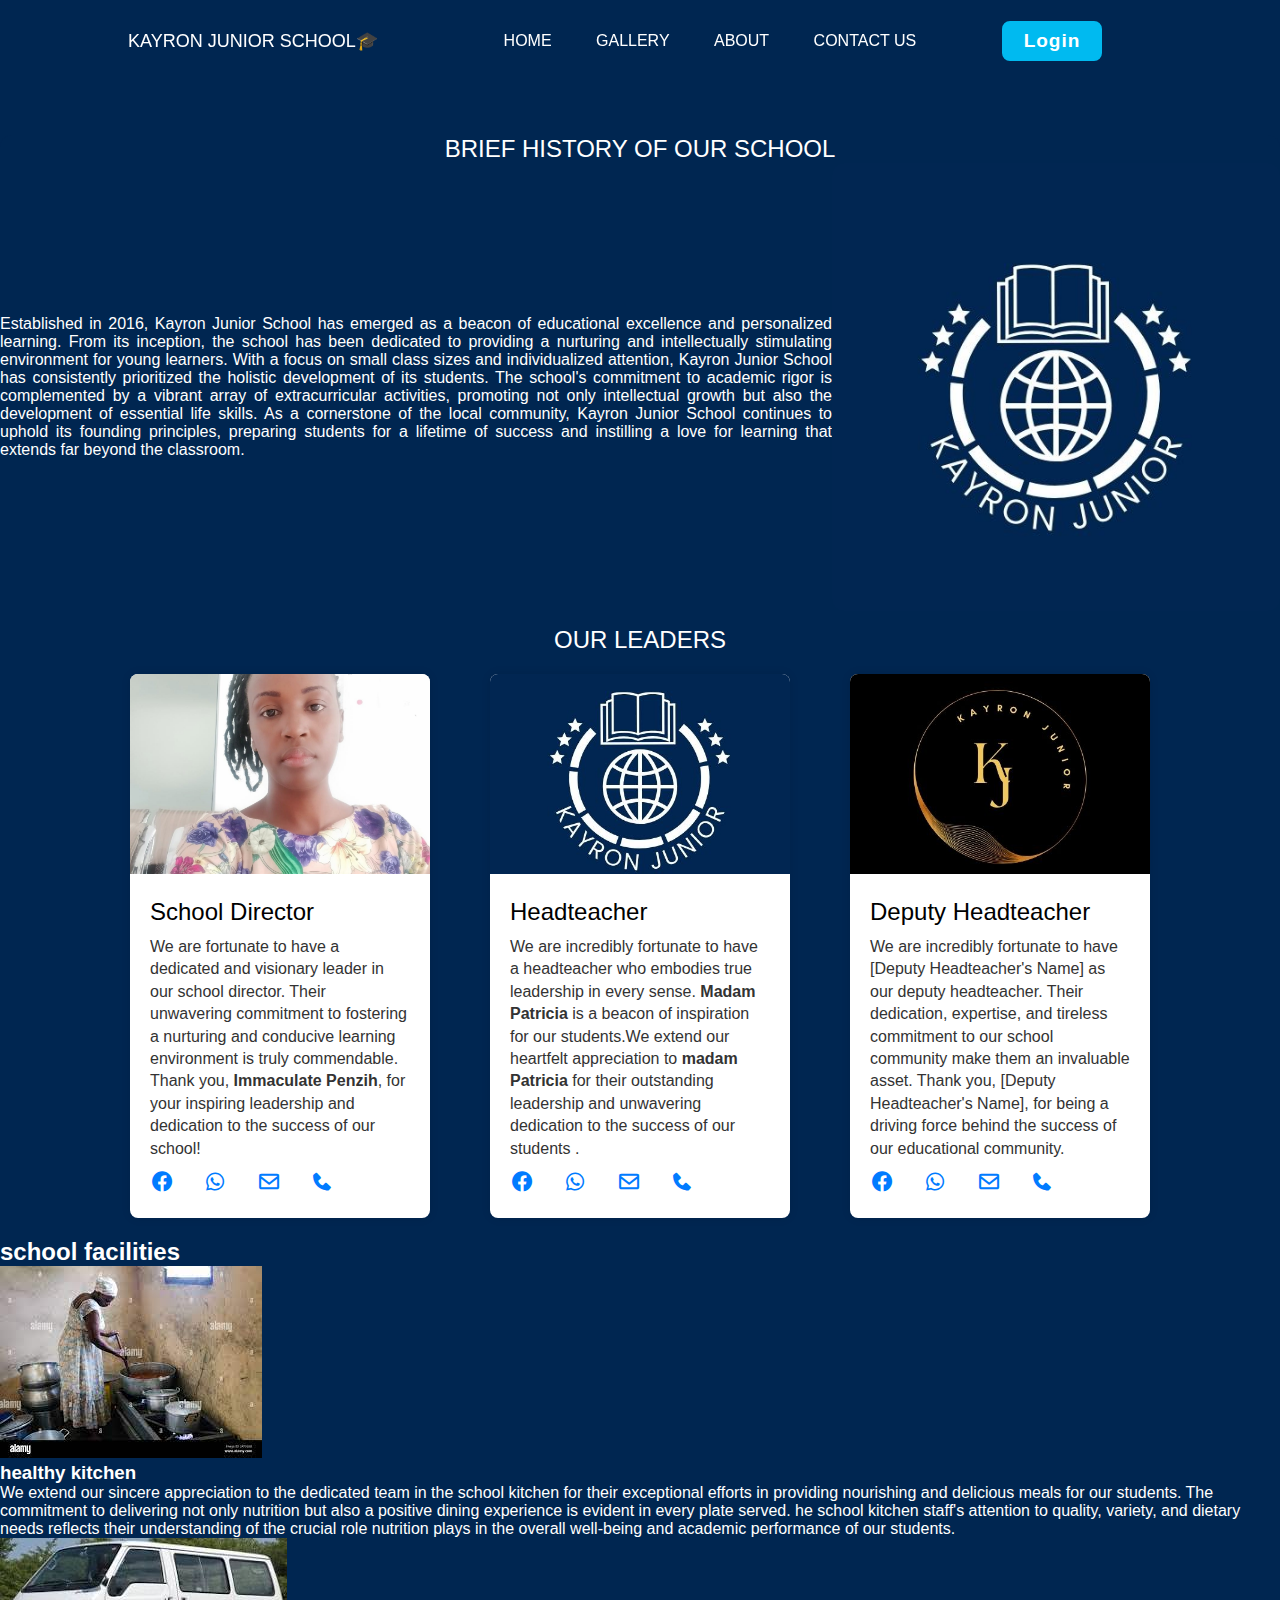
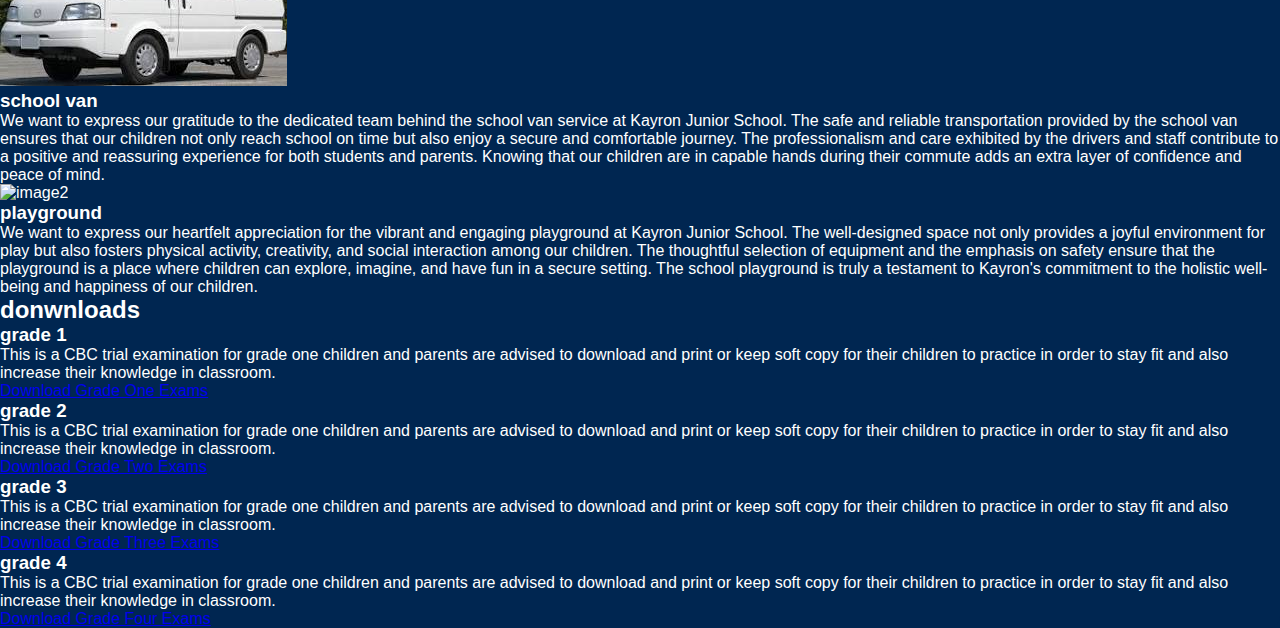
==== commit d16d3903: "about.html update" ====
--- a/about.html
+++ b/about.html
@@ -5,6 +5,7 @@
     <meta name="viewport" content="width=device-width, initial-scale=1.0">
     <title>About us</title>
     <link rel="stylesheet" href="css/style.css">
+    <link rel="website icon" type="png" href="photos/Logo.jpg">
     <script src="https://cdn.jsdelivr.net/npm/swiper@11/swiper-bundle.min.js"></script>
     <link rel="stylesheet" href="https://cdn.jsdelivr.net/npm/swiper@11/swiper-bundle.min.css"/>
     <link rel="stylesheet" href="https://cdnjs.cloudflare.com/ajax/libs/font-awesome/5.15.4/css/all.min.css">
@@ -15,7 +16,7 @@
 <body>
     <!--header section-->
     <header class="header">
-        <a href="" class="logo">Kayron Junior School🎓</a>
+        <a href="index.html" class="logo">Kayron Junior School🎓</a>
 
         <input type="checkbox" id="check">
         <label for="check" class="icons">
@@ -37,8 +38,14 @@
                 <h2>Brief History Of Our School</h2>
             </div>
             <div class="brief-history">
-                <p>Established in 2016, Kayron Junior School has emerged as a beacon of educational excellence and personalized learning. From its inception, the school has been dedicated to providing a nurturing and intellectually stimulating environment for young learners. With a focus on small class sizes and individualized attention, Kayron Junior School has consistently prioritized the holistic development of its students. The school's commitment to academic rigor is complemented by a vibrant array of extracurricular activities, promoting not only intellectual growth but also the development of essential life skills. As a cornerstone of the local community, Kayron Junior School continues to uphold its founding principles, preparing students for a lifetime of success and instilling a love for learning that extends far beyond the classroom.</p>
-                <img src="photos/dark4.jpg" alt="image1">
+                <p>
+                    Established in 2016, Kayron Junior School has emerged as a beacon of educational excellence and personalized learning. 
+                    From its inception, the school has been dedicated to providing a nurturing and intellectually stimulating environment for young learners. 
+                    With a focus on small class sizes and individualized attention, Kayron Junior School has consistently prioritized the holistic development of its students. 
+                    The school's commitment to academic rigor is complemented by a vibrant array of extracurricular activities, promoting not only intellectual growth but also the development of essential life skills. 
+                    As a cornerstone of the local community, Kayron Junior School continues to uphold its founding principles, preparing students for a lifetime of success and instilling a love for learning that extends far beyond the classroom.
+                </p>
+                <img src="photos/Logo.jpg" alt="image1">
             </div>
         </section>
         <section class="leaders-cards">
@@ -46,10 +53,13 @@
                 <h2>our leaders</h2>
                 <div class="leader-container">
                     <div class="leader">
-                        <img src="photos/dark4.jpg" alt="image1" class="leader-image">
+                        <img src="photos/aunty.jpg" alt="image1" class="leader-image">
                         <div class="leader-content">
                             <h3 class="leader-title">School Director</h3>
-                            <p class="leader-text">Emmaculate Penzih is a dedicated and visionary leader with a profound commitment to education.</p>
+                            <p class="leader-text">
+                                We are fortunate to have a dedicated and visionary leader in our school director. 
+                                Their unwavering commitment to fostering a nurturing and conducive learning environment is truly commendable.
+                                Thank you, <b>Immaculate Penzih</b>, for your inspiring leadership and dedication to the success of our school!</p>
                             <a href="" class="leader-icons"><i class='bx bxl-facebook-circle'></i></a>
                             <a href="" class="leader-icons"><i class='bx bxl-whatsapp'></i></a>
                             <a href="" class="leader-icons"><i class='bx bx-envelope'></i></a>
@@ -57,10 +67,13 @@
                         </div>
                     </div>
                     <div class="leader">
-                        <img src="photos/dark4.jpg" alt="image2" class="leader-image">
+                        <img src="photos/Logo.jpg" alt="image2" class="leader-image">
                         <div class="leader-content">
-                            <h3 class="leader-title">School Director</h3>
-                            <p class="leader-text">Emmaculate Penzih is a dedicated and visionary leader with a profound commitment to education.</p>
+                            <h3 class="leader-title">Headteacher</h3>
+                            <p class="leader-text">
+                                We are incredibly fortunate to have a headteacher who embodies true leadership in every sense. 
+                                <b>Madam Patricia</b> is a beacon of inspiration for our students.We extend our heartfelt appreciation to <b>madam Patricia</b> for their outstanding leadership and unwavering dedication to the success of our students .
+                            </p>
                             <a href="" class="leader-icons"><i class='bx bxl-facebook-circle'></i></a>
                             <a href="" class="leader-icons"><i class='bx bxl-whatsapp'></i></a>
                             <a href="" class="leader-icons"><i class='bx bx-envelope'></i></a>
@@ -68,10 +81,13 @@
                         </div>
                     </div>
                     <div class="leader">
-                        <img src="photos/dark4.jpg" alt="image3" class="leader-image">
+                        <img src="photos/kayron.jpg" alt="image3" class="leader-image">
                         <div class="leader-content">
-                            <h3 class="leader-title">School Director</h3>
-                            <p class="leader-text">Emmaculate Penzih is a dedicated and visionary leader with a profound commitment to education.</p>
+                            <h3 class="leader-title">Deputy Headteacher</h3>
+                            <p class="leader-text">
+                                We are incredibly fortunate to have [Deputy Headteacher's Name] as our deputy headteacher. Their dedication, expertise, and tireless commitment to our school community make them an invaluable asset.
+                                Thank you, [Deputy Headteacher's Name], for being a driving force behind the success of our educational community.
+                            </p>
                             <a href="" class="leader-icons"><i class='bx bxl-facebook-circle'></i></a>
                             <a href="" class="leader-icons"><i class='bx bxl-whatsapp'></i></a>
                             <a href="" class="leader-icons"><i class='bx bx-envelope'></i></a>
@@ -81,6 +97,81 @@
                 </div>
             </div>
         </section>
+        <section class="resource-cards">
+            <div class="resources">
+                <h2>school facilities</h2>
+                <div class="resources-container">
+                    <div class="facility">
+                        <img src="photos/kitchen.jpg" alt="image1" class="facility-image">
+                        <div class="facility-content">
+                            <h3 class="facility-title">healthy kitchen</h3>
+                            <p class="facility-text">
+                                We extend our sincere appreciation to the dedicated team in the school kitchen for their exceptional efforts in providing nourishing and delicious meals for our students. 
+                                The commitment to delivering not only nutrition but also a positive dining experience is evident in every plate served. 
+                                he school kitchen staff's attention to quality, variety, and dietary needs reflects their understanding of the crucial role nutrition plays in the overall well-being and academic performance of our students.
+                            </p>
+                        </div>
+                    </div>
+                    <div class="facility">
+                        <img src="photos/mazda.jpg" alt="image2" class="facility-image">
+                        <div class="facility-content">
+                            <h3 class="facility-title">school van</h3>
+                            <p class="facility-text">
+                                We want to express our gratitude to the dedicated team behind the school van service at Kayron Junior School.
+                                The safe and reliable transportation provided by the school van ensures that our children not only reach school on time but also enjoy a secure and comfortable journey.
+                                The professionalism and care exhibited by the drivers and staff contribute to a positive and reassuring experience for both students and parents. 
+                                Knowing that our children are in capable hands during their commute adds an extra layer of confidence and peace of mind.  
+                            </p>
+                        </div>
+                    </div>
+                    <div class="facility">
+                        <img src="photos/playground.jpg" alt="image2" class="facility-image">
+                        <div class="facility-content">
+                            <h3 class="facility-title">playground</h3>
+                            <p class="facility-text">
+                                We want to express our heartfelt appreciation for the vibrant and engaging playground at Kayron Junior School.
+                                The well-designed space not only provides a joyful environment for play but also fosters physical activity, creativity, and social interaction among our children.
+                                The thoughtful selection of equipment and the emphasis on safety ensure that the playground is a place where children can explore, imagine, and have fun in a secure setting.
+                                The school playground is truly a testament to Kayron's commitment to the holistic well-being and happiness of our children. 
+                            </p>
+                        </div>
+                    </div>
+                </div>
+            </div>
+        </section>
+        <section class="downloads-container">
+            <h2>donwnloads</h2>
+            <div class="download-content">
+            <div class="downloads">
+                <h3>grade 1</h3>
+                <p class="CBC">This is a CBC trial examination for grade one children and parents are advised to download and print or keep soft copy for their children to practice in order to stay fit and also increase their knowledge in classroom.</p>
+                <div class="center-link">
+                <a href="Documents/GRADE 1 EXAMS SAMPLES.pdf" target="_blank" class="download">Download Grade One Exams</a>
+                </div>
+            </div>
+            <div class="downloads">
+                <h3>grade 2</h3>
+                <p class="CBC">This is a CBC trial examination for grade one children and parents are advised to download and print or keep soft copy for their children to practice in order to stay fit and also increase their knowledge in classroom.</p>
+                <div class="center-link">
+                <a href="Documents/GRADE 2 EXAMS SAMPLES.pdf" target="_blank" class="download">Download Grade Two Exams</a>
+                </div>
+            </div>
+            <div class="downloads">
+                <h3>grade 3</h3>
+                <p class="CBC">This is a CBC trial examination for grade one children and parents are advised to download and print or keep soft copy for their children to practice in order to stay fit and also increase their knowledge in classroom.</p>
+                <div class="center-link">
+                <a href="Documents/GRADE 3 EXAMS SAMPLES.pdf" target="_blank" class="download">Download Grade Three Exams</a>
+                </div>
+            </div>
+            <div class="downloads">
+                <h3>grade 4</h3>
+                <p class="CBC">This is a CBC trial examination for grade one children and parents are advised to download and print or keep soft copy for their children to practice in order to stay fit and also increase their knowledge in classroom.</p>
+                <div class="center-link">
+                <a href="Documents/GRADE 4 EXAMS SAMPLES.pdf" target="_blank" class="download">Download Grade Four Exams</a>
+                </div>
+            </div>
+            </div>
+        </section>
     </main>
 </body>
 </html>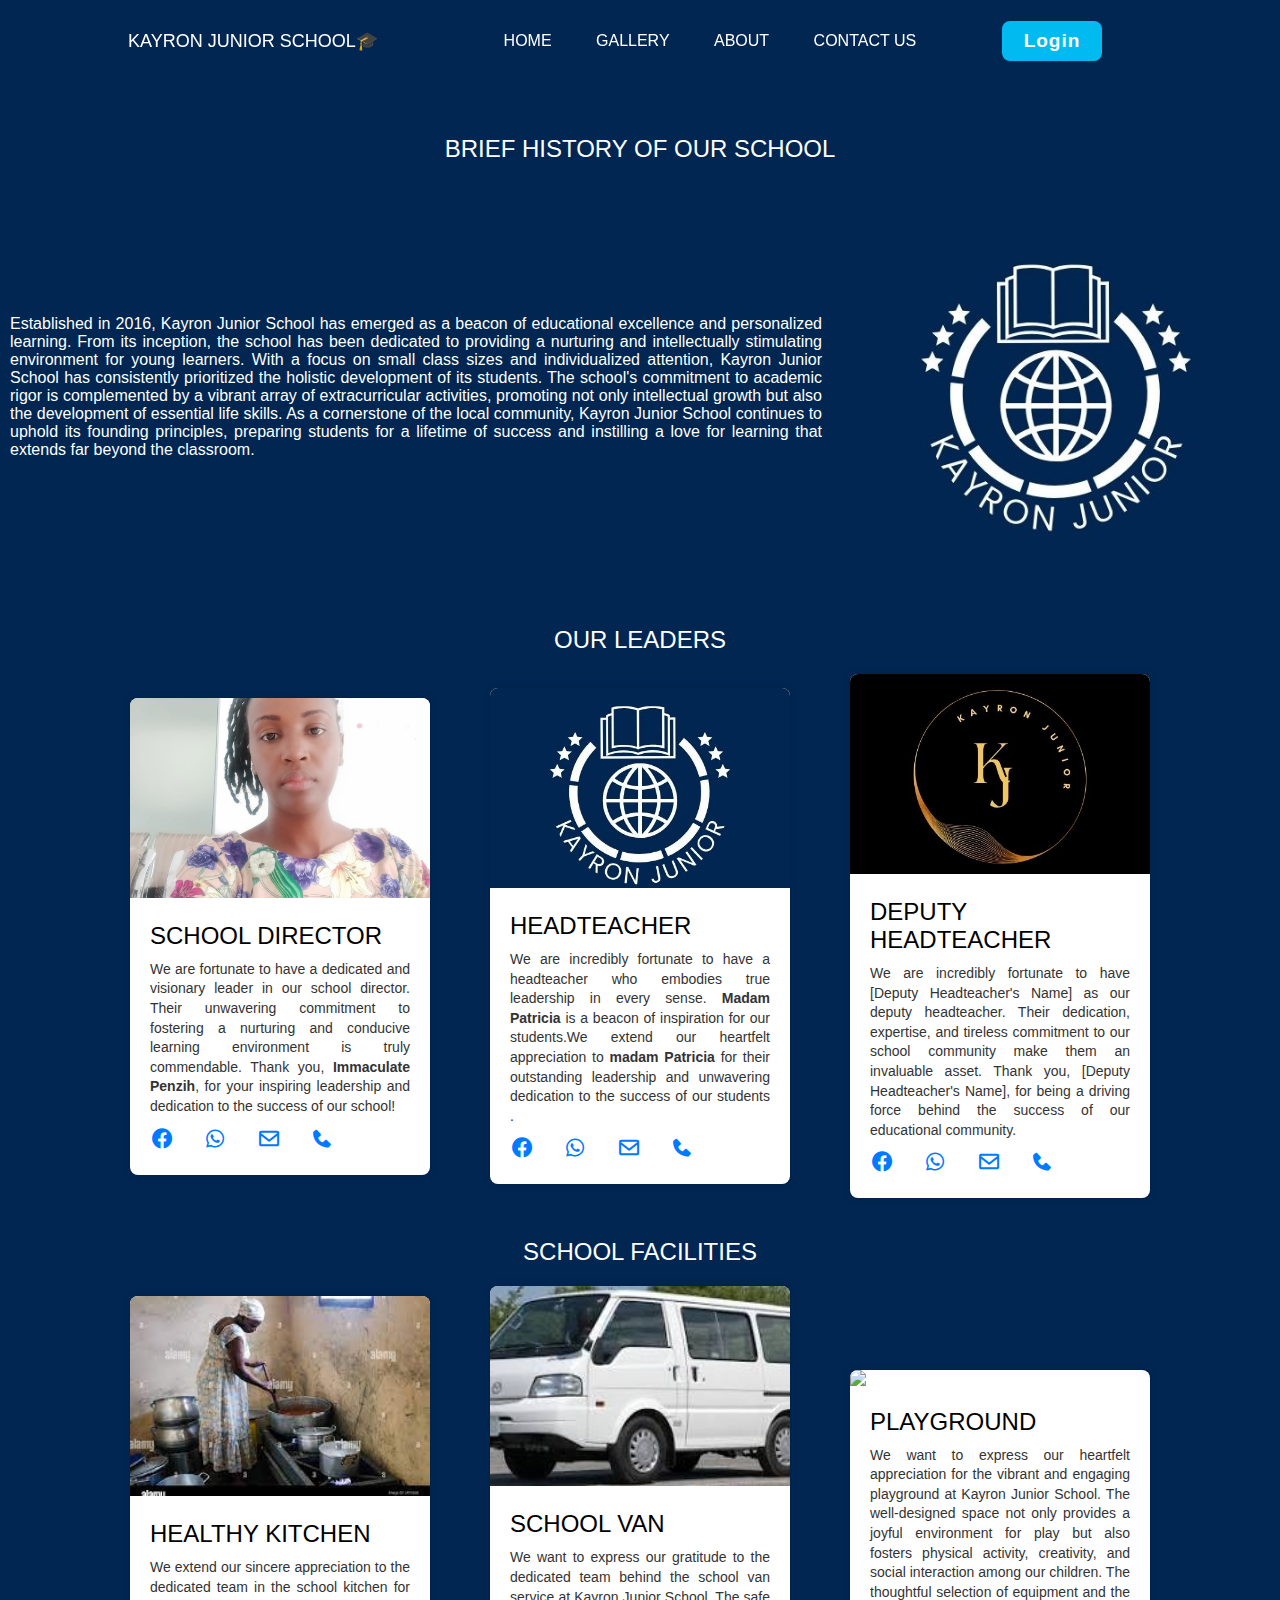
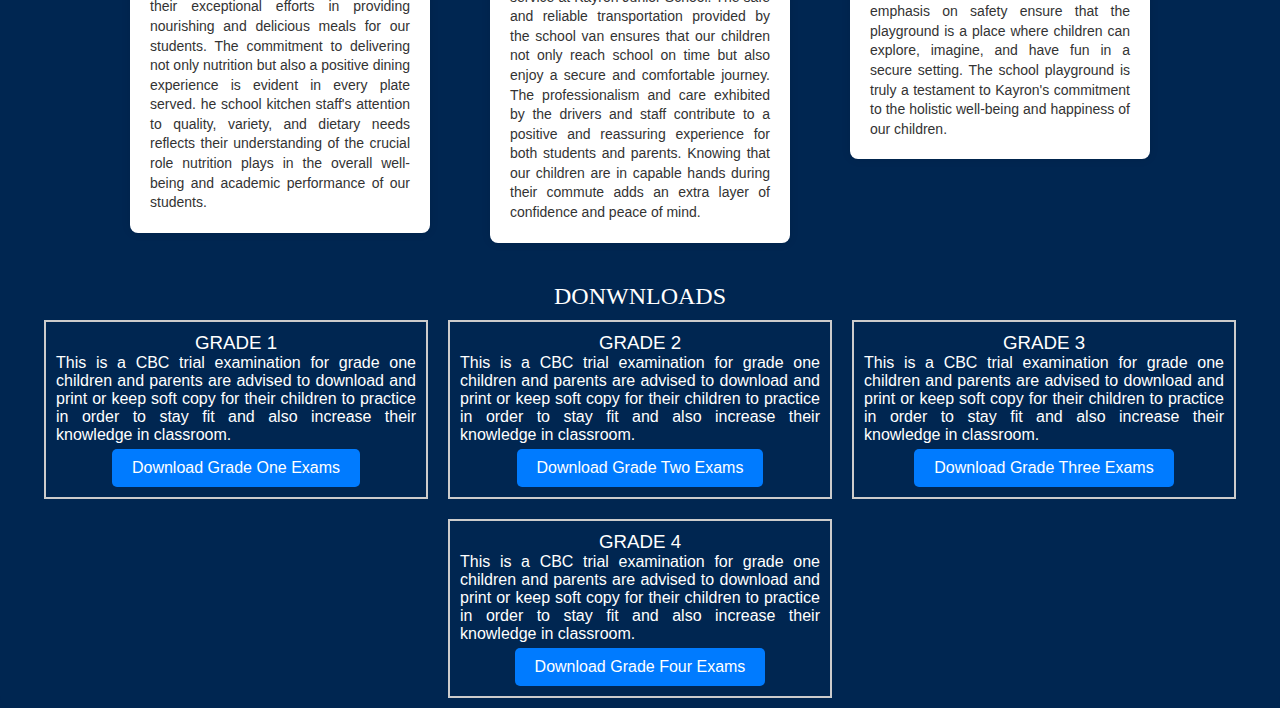
==== commit 4cd47cfe: "about.html update" ====
--- a/about.html
+++ b/about.html
@@ -146,28 +146,28 @@
                 <h3>grade 1</h3>
                 <p class="CBC">This is a CBC trial examination for grade one children and parents are advised to download and print or keep soft copy for their children to practice in order to stay fit and also increase their knowledge in classroom.</p>
                 <div class="center-link">
-                <a href="Documents/GRADE 1 EXAMS SAMPLES.pdf" target="_blank" class="download">Download Grade One Exams</a>
+                <a href="documents/GRADE 1 EXAMS SAMPLES.pdf" target="_blank" class="download">Download Grade One Exams</a>
                 </div>
             </div>
             <div class="downloads">
                 <h3>grade 2</h3>
                 <p class="CBC">This is a CBC trial examination for grade one children and parents are advised to download and print or keep soft copy for their children to practice in order to stay fit and also increase their knowledge in classroom.</p>
                 <div class="center-link">
-                <a href="Documents/GRADE 2 EXAMS SAMPLES.pdf" target="_blank" class="download">Download Grade Two Exams</a>
+                <a href="documents/GRADE 2 EXAMS SAMPLES.pdf" target="_blank" class="download">Download Grade Two Exams</a>
                 </div>
             </div>
             <div class="downloads">
                 <h3>grade 3</h3>
                 <p class="CBC">This is a CBC trial examination for grade one children and parents are advised to download and print or keep soft copy for their children to practice in order to stay fit and also increase their knowledge in classroom.</p>
                 <div class="center-link">
-                <a href="Documents/GRADE 3 EXAMS SAMPLES.pdf" target="_blank" class="download">Download Grade Three Exams</a>
+                <a href="documents/GRADE 3 EXAMS SAMPLES.pdf" target="_blank" class="download">Download Grade Three Exams</a>
                 </div>
             </div>
             <div class="downloads">
                 <h3>grade 4</h3>
                 <p class="CBC">This is a CBC trial examination for grade one children and parents are advised to download and print or keep soft copy for their children to practice in order to stay fit and also increase their knowledge in classroom.</p>
                 <div class="center-link">
-                <a href="Documents/GRADE 4 EXAMS SAMPLES.pdf" target="_blank" class="download">Download Grade Four Exams</a>
+                <a href="documents/GRADE 4 EXAMS SAMPLES.pdf" target="_blank" class="download">Download Grade Four Exams</a>
                 </div>
             </div>
             </div>
--- a/css/style.css
+++ b/css/style.css
@@ -301,9 +301,9 @@
   color: #fff;
   font-weight: 100;
   font-family: 'poppins',sans-serif;
-  margin-left: 20px;
-  margin-right: 20px;
-  max-width: 800px;
+  padding: 0 10px;
+  text-align: justify;
+  text-justify: inter-word;
 }
 .about-content img
 {
@@ -335,7 +335,7 @@
 .brief-history p
 {
   margin: 0 auto;
-  padding: 0;
+  padding: 0 10px;
   text-align: justify;
   text-justify: inter-word;
 }
@@ -393,12 +393,15 @@
   margin-bottom: 10px;
   color: #000;
   font-weight: 500;
+  text-transform: uppercase;
 }
 .leader-text
 {
   color: #333;
-  font-size: 1rem;
+  font-size: 14px;
   line-height: 1.4;
+  text-align: justify;
+  text-justify: inter-word;
 }
 .leader-icons
 {
@@ -415,6 +418,123 @@
 .leader-content a:hover
 {
   color: #002651;
+}
+.resources
+{
+  margin-top: 20px;
+}
+.resources h2
+{
+  font-size: 24px;
+  font-family: sans-serif;
+  font-weight: 500;
+  text-align: center;
+  color: #fff;
+  text-transform: uppercase;
+}
+.resources-container
+{
+  display: flex;
+  justify-content: center;
+  align-items: center;
+  flex-wrap: wrap;
+  background: transparent;
+  gap: 20px;
+}
+.facility
+{
+  width: 300px;
+  background-color: #fff;
+  border-radius: 8px;
+  box-shadow: 0 0 10px rgba(0, 0, 0, 0.1);
+  overflow: hidden;
+  margin: 20px;
+}
+.facility-image
+{
+  width: 100%;
+  height: 200px;
+  object-fit: cover;
+}
+.facility-content
+{
+  padding: 20px;
+}
+.facility-title
+{
+  font-size: 1.5rem;
+  margin-bottom: 10px;
+  color: #000;
+  font-weight: 500;
+  text-transform: uppercase;
+}
+.facility-text
+{
+  color: #333;
+  font-size: 14px;
+  line-height: 1.4;
+  text-align: justify;
+  text-justify: inter-word;
+  animation: popBackground 0.3s ease-in
+}
+.downloads-container
+{
+  margin-top: 20px;
+}
+.downloads-container h2
+{
+  text-align: center;
+  text-transform: uppercase;
+  font-weight: 400;
+  font-family: 'Times New Roman', Times, serif;
+}
+.download-content
+{
+  display: flex;
+  justify-content: center;
+  flex-wrap: wrap;
+}
+.downloads
+{
+  flex: 0 0 calc(25% -20px);
+  margin: 10px;
+  border: 2px solid #ccc;
+  background: transparent;
+  padding: 10px;
+  width: 30%;
+}
+.downloads h3
+{
+  text-transform: uppercase;
+  text-align: center;
+  font-weight: 400;
+  font-family: sans-serif;
+}
+.downloads p
+{
+  text-align: justify;
+  text-justify: inter-word;
+}
+.center-link 
+{
+  display: flex;
+  justify-content: center;
+  margin-top: 5px; 
+}
+.download
+{
+    display: inline-block;
+  padding: 10px 20px;
+  background-color: #007bff;
+  color: #fff;
+  text-decoration: none;
+  border-radius: 5px;
+  transition: background-color 0.3s;
+}
+.download:hover 
+{
+  background: white;
+  color: #000;
 }
 .events
 {
@@ -809,7 +929,7 @@
 .testimonial-container
 {
   border-radius: 12px;
-  max-width: 1100px;
+  width: 70%;
   margin: auto;
   height: 60vh;
   padding: 0 15px;
@@ -972,6 +1092,7 @@
   grid-template-columns: repeat(2, 1fr);
 }
 .testimonial-container {
+  width: 100%;
   height: auto;
 }
 .section-header .title {
@@ -997,6 +1118,13 @@
   max-width: 100%;
   margin-top: 20px;
 }
+.download-content{
+  display: flex;
+  flex-direction: column;
+}
+.downloads{
+  width: 100%;
+}
 footer{
   width: 100%;
 }
